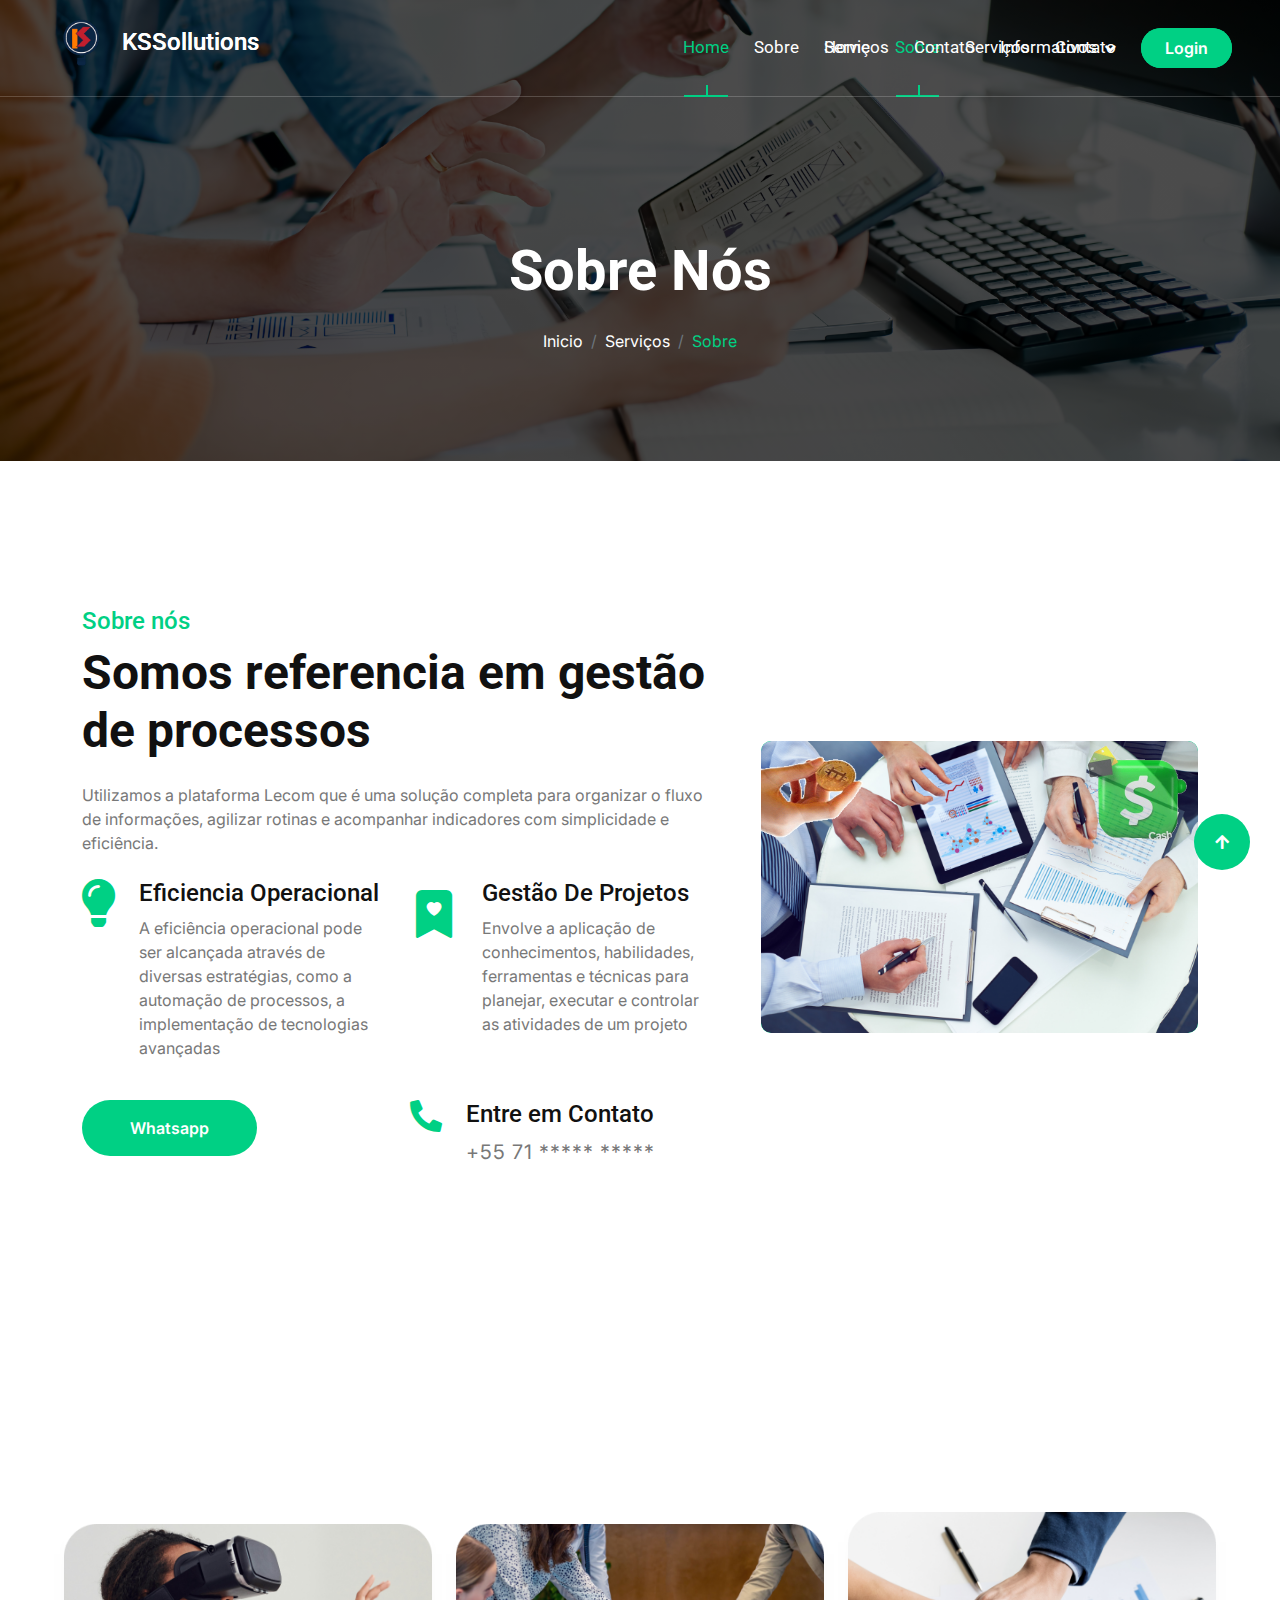
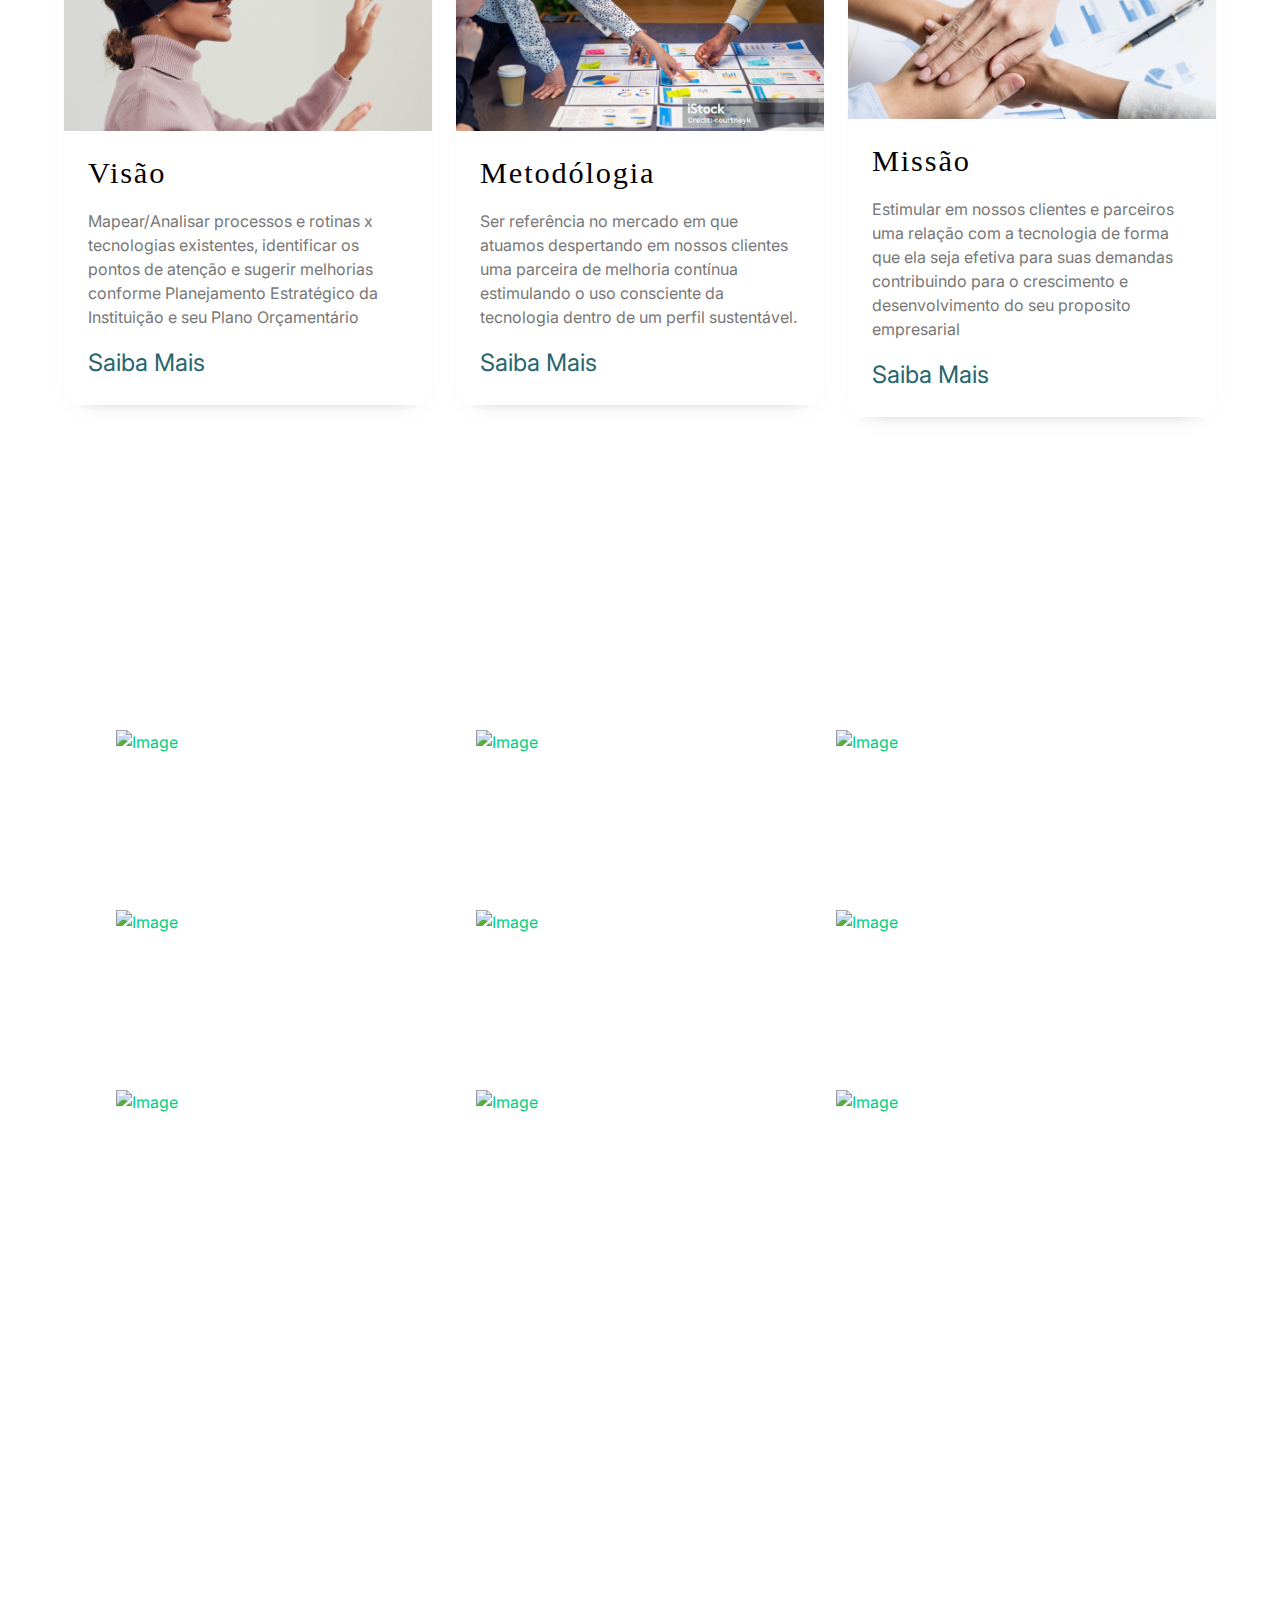
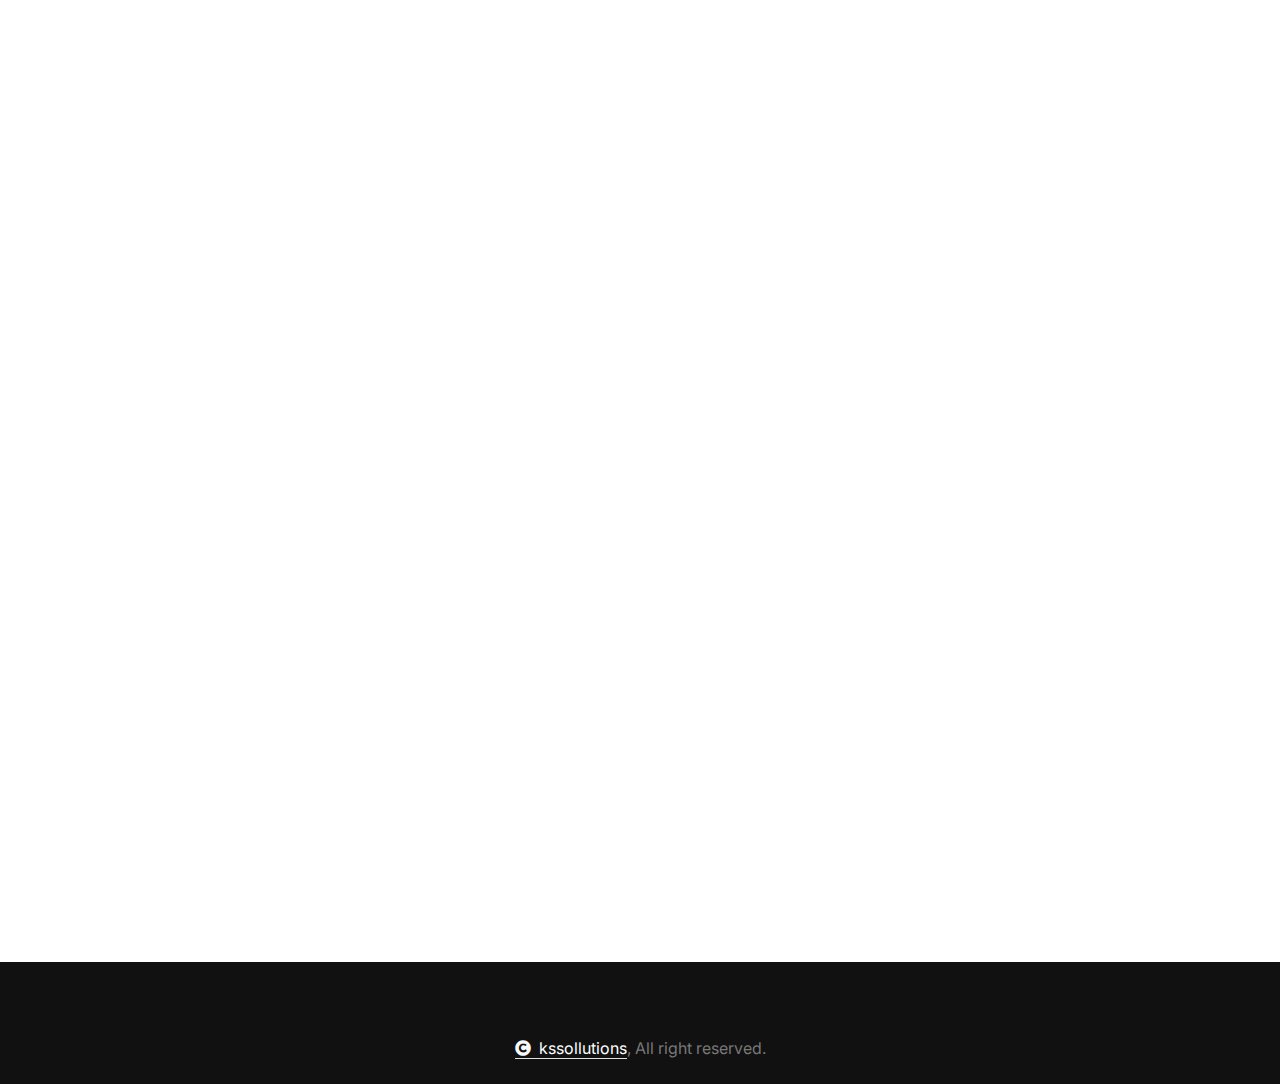
==== about.html @ 617bf5c6 "Update about.html" ====
<!DOCTYPE html>
<html lang="en">

    <head>
        <meta charset="utf-8">
        <title>Stocker - Stock Market Website Template</title>
        <meta content="width=device-width, initial-scale=1.0" name="viewport">
        <meta content="" name="keywords">
        <meta content="" name="description">

        <!-- Google Web Fonts -->
        <link rel="preconnect" href="https://fonts.googleapis.com">
        <link rel="preconnect" href="https://fonts.gstatic.com" crossorigin>
        <link href="https://fonts.googleapis.com/css2?family=Inter:wght@100..900&family=Roboto:wght@400;500;700;900&display=swap" rel="stylesheet"> 

        <!-- Icon Font Stylesheet -->
        <link rel="stylesheet" href="https://use.fontawesome.com/releases/v5.15.4/css/all.css"/>
        <link href="https://cdn.jsdelivr.net/npm/bootstrap-icons@1.4.1/font/bootstrap-icons.css" rel="stylesheet">

        <!-- Libraries Stylesheet -->
        <link href="lib/animate/animate.min.css" rel="stylesheet">
        <link href="lib/lightbox/css/lightbox.min.css" rel="stylesheet">
        <link href="lib/owlcarousel/assets/owl.carousel.min.css" rel="stylesheet">


        <!-- Customized Bootstrap Stylesheet -->
        <link href="css/bootstrap.min.css" rel="stylesheet">

        <!-- Template Stylesheet -->
        <link href="css/style.css" rel="stylesheet">
        
    </head>

    <body>

        <!-- Spinner Start -->
        <div id="spinner" class="show bg-white position-fixed translate-middle w-100 vh-100 top-50 start-50 d-flex align-items-center justify-content-center">
            <div class="spinner-border text-primary" style="width: 3rem; height: 3rem;" role="status">
                <span class="sr-only">Loading...</span>
            </div>
        </div>
        <!-- Spinner End -->

        <!-- Topbar Start -->
        <div class="container-fluid topbar bg-light px-5 d-none d-lg-block">
            
        </div>
        <!-- Topbar End -->

        <!-- Navbar & Hero Start -->
        <div class="container-fluid position-relative p-0">
            <nav class="navbar navbar-expand-lg navbar-light px-4 px-lg-5 py-3 py-lg-0">
                <a href="" class="navbar-brand p-0">
                    <h1 class="custom-logo"><img src="img/logoColorida.png" alt="Logo"> KSSollutions</h1>
                </a>
                
                <button class="navbar-toggler" type="button" data-bs-toggle="collapse" data-bs-target="#navbarCollapse">
                    <span class="fa fa-bars"></span>
                </button>
                <div class="collapse navbar-collapse" id="navbarCollapse">
                  <div class="navbar-nav ms-auto py-0">
                      <a href="index.html" class="nav-item nav-link">Home</a>
                      <a href="about.html" class="nav-item nav-link active" >Sobre</a>
                      <a href="service.html" class="nav-item nav-link">Serviços</a>
                      <a href="contact.html" class="nav-item nav-link">Contato</a>                                      
                  </div>  
                  <a href="#" class="btn btn-primary rounded-pill py-2 px-4 my-3 my-lg-0 flex-shrink-0">Login</a>
              </div>
            </nav>    
        <!-- Navbar & Hero Start -->
        <div class="container-fluid position-relative p-0">
            <nav class="navbar navbar-expand-lg navbar-light px-4 px-lg-5 py-3 py-lg-0">
                <a href="" class="navbar-brand p-0">
                    <h1 class="custom-logo"><img src="img/logoColorida.png" alt="Logo"> KSSollutions</h1>
                </a>
                
                <button class="navbar-toggler" type="button" data-bs-toggle="collapse" data-bs-target="#navbarCollapse">
                    <span class="fa fa-bars"></span>
                </button>
                <div class="collapse navbar-collapse" id="navbarCollapse">
                    <div class="navbar-nav ms-auto py-0">
                        <a href="index.html" class="nav-item nav-link active">Home</a>
                        <a href="about.html" class="nav-item nav-link">Sobre</a>
                        <a href="service.html" class="nav-item nav-link">Serviços</a>
                        <a href="blog.html" class="nav-item nav-link">Contato</a>
                        <div class="nav-item dropdown">
                            <a href="#" class="nav-link" data-bs-toggle="dropdown">
                                <span class="dropdown-toggle">Informativos</span>
                            </a>
                            <div class="dropdown-menu m-0">
                                <a href="feature.html" class="dropdown-item">Our Features</a>
                                <a href="team.html" class="dropdown-item">Our team</a>
                                <a href="testimonial.html" class="dropdown-item">Testimonial</a>
                                <a href="offer.html" class="dropdown-item">Our offer</a>
                                <a href="FAQ.html" class="dropdown-item">FAQs</a>
                                <a href="404.html" class="dropdown-item">404 Page</a>
                            </div>
                        </div>                       
                    </div>  
                    <a href="#" class="btn btn-primary rounded-pill py-2 px-4 my-3 my-lg-0 flex-shrink-0">Login</a>
                </div>
            </nav>

            <!-- Header Start -->
            <div class="container-fluid bg-breadcrumb">
                <div class="container text-center py-5" style="max-width: 900px;">
                    <h4 class="text-white display-4 mb-4 wow fadeInDown" data-wow-delay="0.1s">Sobre Nós</h4>
                    <ol class="breadcrumb d-flex justify-content-center mb-0 wow fadeInDown" data-wow-delay="0.3s">
                        <li class="breadcrumb-item"><a href="index.html">Inicio</a></li>
                        <li class="breadcrumb-item"><a href="#">Serviços</a></li>
                        <li class="breadcrumb-item active text-primary">Sobre</li>
                    </ol>    
                </div>
            </div>
            <!-- Header End -->
        </div>
        <!-- Navbar & Hero End -->


       

        <!-- Abvout Start -->
        <div class="container-fluid about py-5">
            <div class="container py-5">
                <div class="row g-5 align-items-center">
                    <div class="col-xl-7 wow fadeInLeft" data-wow-delay="0.2s">
                        <div>
                            <h4 class="text-primary">Sobre nós</h4>
                            <h1 class="display-5 mb-4">Somos referencia em gestão de processos </h1>
                            <p class="mb-4">Utilizamos a plataforma Lecom que é uma solução completa para organizar o fluxo de informações, agilizar rotinas e acompanhar indicadores com simplicidade e eficiência.
                            </p>
                            <div class="row g-4">
                                <div class="col-md-6 col-lg-6 col-xl-6">
                                    <div class="d-flex">
                                        <div><i class="fas fa-lightbulb fa-3x text-primary"></i></div>
                                        <div class="ms-4">
                                            <h4>Eficiencia Operacional</h4>
                                            <p>A eficiência operacional pode ser alcançada através de diversas estratégias, como a automação de processos, a implementação de tecnologias avançadas</p>
                                        </div>
                                    </div>
                                </div>
                                <div class="col-md-6 col-lg-6 col-xl-6">
                                    <div class="d-flex">
                                        <div><i class="bi bi-bookmark-heart-fill fa-3x text-primary"></i></div>
                                        <div class="ms-4">
                                            <h4>Gestão De Projetos</h4>
                                            <p>Envolve a aplicação de conhecimentos, habilidades, ferramentas e técnicas para planejar, executar e controlar as atividades de um projeto</p>
                                        </div>
                                    </div>
                                </div>
                                <div class="col-sm-6">
                                    <a href="#" class="btn btn-primary rounded-pill py-3 px-5 flex-shrink-0">Whatsapp</a>
                                </div>
                                <div class="col-sm-6">
                                    <div class="d-flex">
                                        <i class="fas fa-phone-alt fa-2x text-primary me-4"></i>
                                        <div>
                                            <h4>Entre em Contato</h4>
                                            <p class="mb-0 fs-5" style="letter-spacing: 1px;">+55 71 ***** *****</p>
                                        </div>
                                    </div>
                                </div>
                            </div>
                        </div>
                    </div>
                    <div class="col-xl-5 wow fadeInRight" data-wow-delay="0.2s">
                        <div class="bg-primary rounded position-relative overflow-hidden">
                           <!-- <div class="rounded-bottom">
                                <img src="img/empresarios.png" class="img-fluid rounded-bottom w-100" alt="">
                            </div> -->
                            <img src="img/gestao.png" class="img-fluid rounded w-100" alt="">
                            
                            <div class="" style="position: absolute; top: -15px; right: -15px;">
                                <img src="img/about-3.png" class="img-fluid" style="width: 150px; height: 150px; opacity: 0.7;" alt="">
                            </div>
                            <div class="" style="position: absolute; top: -20px; left: 10px; transform: rotate(90deg);">
                                <img src="img/about-4.png" class="img-fluid" style="width: 100px; height: 150px; opacity: 0.9;" alt="">
                            </div>
                       
                        </div>
                    </div>
                </div>
            </div>
        </div>
        <!-- About End -->


    <!--Sobre -->

     <!--Para Mobile O que Fazemos-->

     <p class="title-WhatWeDo">O que fazemos?</p>
     <div class="card-WhatWeDo">     
     <img src="img/oQueFazemos.png" alt="">
     <p>Mapear/Analisar processos e rotinas x tecnologias existentes, identificar os pontos de atenção e sugerir melhorias conforme Planejamento Estratégico da Instituição e seu Plano Orçamentário
       </p>
       <button class="btn-WhatWeDo"><a href="#" class="myButton">Sobre mim</a></button>
       <button class="btn-WhatWeDo" ><a href="#" class="myButton">Sobre mim</a></button>
     </div>
       <!--Para Mobile O que Fazemos-->

       <div class="container-fluid feature pb-5">
            <div class="container">
                <div class="text-center mx-auto pb-5 wow fadeInUp" data-wow-delay="0.2s" style="max-width: 800px;">
                    <h1 class="display-5 mb-4">Nossos Ideais</h1>
                </div>
            </div>
       </div>      
     
       <div class="Heading-ideiaMobile">
         <img src="img/mobileMulherOculosVR.png" alt="">
       <h2>Visão</h2>
       <p>
         Mapear/Analisar processos e rotinas x tecnologias existentes, identificar os pontos de atenção e sugerir melhorias conforme Planejamento Estratégico da Instituição e seu Plano Orçamentário
       </p>
       <a href="#" class="read-more">
         Saiba Mais <span class="sr-only">about this is some title</span>         
       </a>
      
   
 

   <img src="img/mobile-oQueFazemos.png" alt="">
 <h2>Metodólogia</h2>
 <p>
   Ser referência no mercado em que atuamos despertando em nossos clientes uma parceira de melhoria contínua estimulando o uso consciente da tecnologia dentro de um perfil sustentável.
 </p>
 <a href="#" class="read-more">
   Saiba Mais <span class="sr-only">about this is some title</span>         
 </a>
</div>
<div class="Heading-ideiaMobile">
 <img src="img/mobile-maosEquipe.png" alt="">
<h2>Missão</h2>
<p>
 Estimular em nossos clientes e parceiros uma relação com a tecnologia de forma que ela seja efetiva para suas demandas contribuindo para o crescimento e desenvolvimento do seu proposito empresarial
</p>
<a href="#" class="read-more">
 Saiba Mais <span class="sr-only">about this is some title</span>         
</a>
</div> 



     <!--Para Mobile O que Fazemos-->
       <!--VMM 01-->
     

       <section class="articles">
           <article>
             <div class="article-wrapper">
               <figure>
                 <img src="img/mulherOculosVR.png" alt="" />
               </figure>
               <div class="article-body">
                 <h2>Visão</h2>
                 <p>
                   Mapear/Analisar processos e rotinas x tecnologias existentes, identificar os pontos de atenção e sugerir melhorias conforme Planejamento Estratégico da Instituição e seu Plano Orçamentário
                 </p>
                 <a href="#" class="read-more">
                   Saiba Mais <span class="sr-only">about this is some title</span>
                   <svg xmlns="http://www.w3.org/2000/svg" class="icon" viewBox="0 0 20 20" fill="currentColor">
                     <path fill-rule="evenodd" d="M12.293 5.293a1 1 0 011.414 0l4 4a1 1 0 010 1.414l-4 4a1 1 0 01-1.414-1.414L14.586 11H3a1 1 0 110-2h11.586l-2.293-2.293a1 1 0 010-1.414z" clip-rule="evenodd" />
                   </svg>
                 </a>
               </div>
             </div>
           </article>
           <article>
         
             <div class="article-wrapper">
               <figure>
                 <img src="img/metodologia.png" alt="" />
               </figure>
               <div class="article-body">
                 <h2>Metodólogia</h2>
                 <p>
                   Ser referência no mercado em que atuamos despertando em nossos clientes uma parceira de melhoria contínua estimulando o uso consciente da tecnologia dentro de um perfil sustentável.
                 </p>
                 <a href="#" class="read-more">
                   Saiba Mais <span class="sr-only">about this is some title</span>
                   <svg xmlns="http://www.w3.org/2000/svg" class="icon" viewBox="0 0 20 20" fill="currentColor">
                     <path fill-rule="evenodd" d="M12.293 5.293a1 1 0 011.414 0l4 4a1 1 0 010 1.414l-4 4a1 1 0 01-1.414-1.414L14.586 11H3a1 1 0 110-2h11.586l-2.293-2.293a1 1 0 010-1.414z" clip-rule="evenodd" />
                   </svg>
                 </a>
               </div>
             </div>
           </article>
           <article>
         
             <div class="article-wrapper">
               <figure>
                 <img src="img/maosEquipe.png" alt="" />
               </figure>
               <div class="article-body">
                 <h2>Missão</h2>
                 <p>
                   Estimular em nossos clientes e parceiros uma relação com a tecnologia de forma que ela seja efetiva para suas demandas contribuindo para o crescimento e desenvolvimento do seu proposito empresarial
                 </p>
                 <a href="#" class="read-more">
                   Saiba Mais <span class="sr-only">about this is some title</span>
                   <svg xmlns="http://www.w3.org/2000/svg" class="icon" viewBox="0 0 20 20" fill="currentColor">
                     <path fill-rule="evenodd" d="M12.293 5.293a1 1 0 011.414 0l4 4a1 1 0 010 1.414l-4 4a1 1 0 01-1.414-1.414L14.586 11H3a1 1 0 110-2h11.586l-2.293-2.293a1 1 0 010-1.414z" clip-rule="evenodd" />
                   </svg>
                 </a>
               </div>
             </div>
           </article>
         </section>
        <!--Sobre -->





        <!--Galeria -->
        <div class="container-fluid about py-5">
            <div class="container py-5">
                <div class="row g-5 align-items-center">
                    <div class="col-xl-7 wow fadeInLeft" data-wow-delay="0.2s">
                        <div>
                            <h1 class="display-5 mb-4">Galeria</h1>
                        </div>
                    </div>
                </div>
            </div>
        </div>
  

        <div class="grid image-grid">

            <div class="grid-block">
              <div class="tile">
                <a class="tile-link" href="#">
                  <img class="tile-img tile-img1" src="https://lh3.googleusercontent.com/pw/ACtC-3eqDpYXSzQK9Gr8Dm6pRBTXg65teqvPUlndvrG31BEmbHGYSiGja4ZhpI86_b5pYG_nWHZvi0-a2svpmvqtfGHSqLAypliNdl9vI-xGKT0XixvVSzroZ0e7HXFeyVoNyU5XMuMoEzf5f6VgQbmIO2yr=w1384-h791-no" alt="Image">
                </a>
              </div>
            </div>
          
            <div class="grid-block">
              <div class="tile">
                <a class="tile-link" href="#">
                  <img class="tile-img tile-img2" src="https://lh3.googleusercontent.com/pw/ACtC-3eO9L51TGiTghLao-VLNhO_C0egdgv7NfamlpdYbMAKCfXNlkk7WPPcxMJTaU9hO-HNnTqUivtavZ-6iK9mzoq0Qf3kJ5MAcnCoDUqbzd8VzpFKhu3mqDYZBG0KNGVxNHSEUwUiTxCUEFf_yFnNNLL0=w1384-h791-no" alt="Image">
                </a>
              </div>
            </div>
          
            <div class="grid-block">
              <div class="tile">
                <a class="tile-link" href="#">
                  <img class="tile-img tile-img3" src="https://lh3.googleusercontent.com/pw/ACtC-3dhqk2CMZiOyFNPfjfffFIRIp1r9XjSNhfWHXk3gHDNf0hGwwWtXlQbtTf7DBp9t_KnCVull_WGpXNDVRtLkslw1qskUAjbSMEilFituKSeJVKqzVbsTFOeLfvd92nowevb7EGG3Pno37_WfsShZnYP=w1384-h791-no" alt="Image">
                </a>
              </div>
            </div>
          
            <div class="grid-block">
              <div class="tile">
                <a class="tile-link" href="#">
                  <img class="tile-img tile-img4" src="https://lh3.googleusercontent.com/pw/ACtC-3eYKEnL-pUFhF9aCKHKKRNrWEyJJ-7SCD8-EJLpBkVKp6jIHEKvBGiOL0hPW5f6UAcyoxaR06XRDUayk0NaQMxpSWCjnNyqdypHsIzrPfSwQZmOBR4-i3VCc0Ywg9CUmFYv2vs-rbmEmio2-4ZUuokZ=w1384-h791-no" alt="Image">
                </a>
              </div>
            </div>
          
            <div class="grid-block">
              <div class="tile">
                <a class="tile-link" href="#">
                  <img class="tile-img tile-img5" src="https://lh3.googleusercontent.com/pw/ACtC-3ckl0QrFbuW3W6VJ88rW0TeCZYumT9H7ZzN1dW6nrxOcf6mxEYT79iai43_T8i9AbiViFkpJBqVtS6d7loh-IgUwviFhdnkg1U-BNgeBPvstSBHCqWokHbx3EIHTkZFh3QkaTykBxZH7BqYvni2ukTL=w1384-h791-no" alt="Image">
                </a>
              </div>
            </div>
          
            <div class="grid-block">
              <div class="tile">
                <a class="tile-link" href="#">
                  <img class="tile-img tile-img6" src="https://lh3.googleusercontent.com/pw/ACtC-3csXE_23DqssKWd76nUGNa5re7em4ySmZEif2L_jxJBpIV0pV3qHYXQope682nX2Qs04nhMHVZlNNwbUGzz6CWjaywX5VaH5TX2Wrh0iocAk5aRrN2ud7H55mGYdR-z-QEyK5ckiZ4BGZLiSpXe-TmD=w1384-h791-no" alt="Image">
                </a>
              </div>
            </div>
          
            <div class="grid-block">
              <div class="tile">
                <a class="tile-link" href="#">
                  <img class="tile-img tile-img7" src="https://lh3.googleusercontent.com/pw/ACtC-3fbpkwsUjaB8Cv6JFW_Z5E_7WjTwR3hEfafXoDmSsxBN_I_TKHLw3ngMCcOhYVv0KrzdJpjBfRzmTPVUikRZpyy53lb10ENbvWxrP-Hf83Y1KXc2RG0zLXoXqQjaT7NP9bBKEY7iv2I8sRIUJxCU9ql=w1703-h973-no" alt="Image">
                </a>
              </div>
            </div>
          
            <div class="grid-block">
              <div class="tile">
                <a class="tile-link" href="#">
                  <img class="tile-img tile-img8" src="https://lh3.googleusercontent.com/pw/ACtC-3cCwp7dKtvwMA8uf_Y3OTxZz-CiYRpay0fSZhfqYXCeDWBBfQERYnB7DzDCbsyyzdzoOU7_9BbW3WR5VaY9YPD3syn3VgZDxj6-2qTOwDw_HDlnLd92LlvCZIEr8oDKVt4AU7q-oJNHE6O9sRhGAVMi=w1384-h791-no" alt="Image">
                </a>
              </div>
            </div>
          
            <div class="grid-block">
              <div class="tile">
                <a class="tile-link" href="#">
                  <img class="tile-img tile-img9" src="https://lh3.googleusercontent.com/pw/ACtC-3ffctj4lOMbhO6QA2a-9o24LTDFytAw4WAnxkpZr3fCDQHPyXTXeXqaI7KrD2ktnpXyfzGKvsax_oekoUGojWEGc9Ghte4ycSxgx6ZydR3LsnJlXO5zKwpoZYIBCIlYxxpq2PNcc9irUdA7P68_rdSY=w1384-h791-no" alt="Image">
                </a>
              </div>
            </div>          
          
          </div>

        <!--Galeria -->














        <!-- Features Start 
        <div class="container-fluid feature pb-5">
            <div class="container pb-5">
                <div class="text-center mx-auto pb-5 wow fadeInUp" data-wow-delay="0.2s" style="max-width: 800px;">
                    <h4 class="text-primary pt-8">Nossas características</h4>
                            <h1 class="display-5 mb-4">Automatizando negócios, ideias e pessoas</h1>
                    <p class="mb-0">Lorem ipsum dolor, sit amet consectetur adipisicing elit. Tenetur adipisci facilis cupiditate recusandae aperiam temporibus corporis itaque quis facere, numquam, ad culpa deserunt sint dolorem autem obcaecati, ipsam mollitia hic.
                    </p>
                </div>
                <div class="row g-4">
                    <div class="col-md-6 col-lg-6 col-xl-3 wow fadeInUp" data-wow-delay="0.2s">
                        <div class="feature-item p-4">
                            <div class="feature-icon p-4 mb-4">
                                <i class="fas fa-chart-line fa-4x text-primary"></i>
                            </div>
                            <h4>Global Management</h4>
                            <p class="mb-4">Gestão global de processos para otimizar operações e aumentar a eficiência em todas as áreas da empresa.
                            </p>
                            <a class="btn btn-primary rounded-pill py-2 px-4" href="#">Learn More</a>
                        </div>
                    </div>
                    <div class="col-md-6 col-lg-6 col-xl-3 wow fadeInUp" data-wow-delay="0.4s">
                        <div class="feature-item p-4">
                            <div class="feature-icon p-4 mb-4">
                                <i class="fas fa-university fa-4x text-primary"></i>
                            </div>
                            <h4>Corporate Banking</h4>
                            <p class="mb-4">Lorem ipsum dolor sit amet consectetur adipisicing elit. Ea hic laborum odit pariatur...
                            </p>
                            <a class="btn btn-primary rounded-pill py-2 px-4" href="#">Learn More</a>
                        </div>
                    </div>
                    <div class="col-md-6 col-lg-6 col-xl-3 wow fadeInUp" data-wow-delay="0.6s">
                        <div class="feature-item p-4">
                            <div class="feature-icon p-4 mb-4">
                                <i class="fas fa-file-alt fa-4x text-primary"></i>
                            </div>
                            <h4>Asset Management</h4>
                            <p class="mb-4">Lorem ipsum dolor sit amet consectetur adipisicing elit. Ea hic laborum odit pariatur...
                            </p>
                            <a class="btn btn-primary rounded-pill py-2 px-4" href="#">Learn More</a>
                        </div>
                    </div>
                    <div class="col-md-6 col-lg-6 col-xl-3 wow fadeInUp" data-wow-delay="0.8s">
                        <div class="feature-item p-4">
                            <div class="feature-icon p-4 mb-4">
                                <i class="fas fa-hand-holding-usd fa-4x text-primary"></i>
                            </div>
                            <h4>Investment Bank</h4>
                            <p class="mb-4">Lorem ipsum dolor sit amet consectetur adipisicing elit. Ea hic laborum odit pariatur...
                            </p>
                            <a class="btn btn-primary rounded-pill py-2 px-4" href="#">Learn More</a>
                        </div>
                    </div>
                </div>
            </div>
        </div>
      Features End -->

         <!-- Team Start -->
         <div class="container-fluid team pb-5">
            <div class="container pb-5"> <div class="text-center mx-auto pb-5 wow fadeInUp" data-wow-delay="0.2s" style="max-width: 800px;">
                 <h4 class="text-primary"></h4>
                    <h1 class="display-5 mb-4">Nossa Equipe</h1>
                    <p class="mb-0">Nossa equipe é composta por profissionais dedicados e apaixonados por inovação e eficiência. Trabalhamos juntos para oferecer as melhores soluções em gestão de processos e automação, sempre focados em atender às necessidades dos nossos clientes e parceiros.
                    </p>
                </div>
                <div class="row g-4">
                    <div class="col-md-6 col-lg-6 col-xl-3 wow fadeInUp" data-wow-delay="0.2s">
                        <div class="team-item">
                            <div class="team-img">
                                <img src="img/img2.jpg" class="img-fluid" alt="">
                            </div>
                            <div class="team-title">
                                <h4 class="mb-0">Sheila Tirony</h4>
                                <p class="mb-0">Gerente de projeto</p>
                            </div>
                            <div class="team-icon">
                                <a class="btn btn-primary btn-sm-square rounded-circle me-3" href=""><i class="fab fa-facebook-f"></i></a>
                                <a class="btn btn-primary btn-sm-square rounded-circle me-3" href=""><i class="fab fa-twitter"></i></a>
                                <a class="btn btn-primary btn-sm-square rounded-circle me-3" href=""><i class="fab fa-linkedin-in"></i></a>
                                <a class="btn btn-primary btn-sm-square rounded-circle me-0" href=""><i class="fab fa-instagram"></i></a>
                            </div>
                        </div>
                    </div>
                    <div class="col-md-6 col-lg-6 col-xl-3 wow fadeInUp" data-wow-delay="0.4s">
                        <div class="team-item">
                            <div class="team-img">
                                <img src="img/img01.jpg" class="img-fluid" alt="">
                            </div>
                            <div class="team-title">
                                <h4 class="mb-0">Yuri Cardoso</h4>
                                <p class="mb-0">Web Developer</p>
                            </div>
                            <div class="team-icon">
                                <a class="btn btn-primary btn-sm-square rounded-circle me-3" href=""><i class="fab fa-facebook-f"></i></a>
                                <a class="btn btn-primary btn-sm-square rounded-circle me-3" href=""><i class="fab fa-twitter"></i></a>
                                <a class="btn btn-primary btn-sm-square rounded-circle me-3" href=""><i class="fab fa-linkedin-in"></i></a>
                                <a class="btn btn-primary btn-sm-square rounded-circle me-0" href=""><i class="fab fa-instagram"></i></a>
                            </div>
                        </div>
                    </div>
                    <div class="col-md-6 col-lg-6 col-xl-3 wow fadeInUp" data-wow-delay="0.6s">
                        <div class="team-item">
                            <div class="team-img">
                                <img src="img/img2.jpg" class="img-fluid" alt="">
                            </div>
                            <div class="team-title">
                                <h4 class="mb-0">Sheila Tirony</h4>
                                <p class="mb-0">Gerente de projeto</p>
                            </div>
                            <div class="team-icon">
                                <a class="btn btn-primary btn-sm-square rounded-circle me-3" href=""><i class="fab fa-facebook-f"></i></a>
                                <a class="btn btn-primary btn-sm-square rounded-circle me-3" href=""><i class="fab fa-twitter"></i></a>
                                <a class="btn btn-primary btn-sm-square rounded-circle me-3" href=""><i class="fab fa-linkedin-in"></i></a>
                                <a class="btn btn-primary btn-sm-square rounded-circle me-0" href=""><i class="fab fa-instagram"></i></a>
                            </div>
                        </div>
                    </div>
                    <div class="col-md-6 col-lg-6 col-xl-3 wow fadeInUp" data-wow-delay="0.8s">
                        <div class="team-item">
                            <div class="team-img">
                                <img src="img/img01.jpg" class="img-fluid" alt="">
                            </div>
                            <div class="team-title">
                                <h4 class="mb-0">Yuri Cardoso</h4>
                                <p class="mb-0">Web Developer</p>
                            </div>
                            <div class="team-icon">
                                <a class="btn btn-primary btn-sm-square rounded-circle me-3" href=""><i class="fab fa-facebook-f"></i></a>
                                <a class="btn btn-primary btn-sm-square rounded-circle me-3" href=""><i class="fab fa-twitter"></i></a>
                                <a class="btn btn-primary btn-sm-square rounded-circle me-3" href=""><i class="fab fa-linkedin-in"></i></a>
                                <a class="btn btn-primary btn-sm-square rounded-circle me-0" href=""><i class="fab fa-instagram"></i></a>
                            </div>
                        </div>
                    </div>
                </div>
            </div>
        </div>
        <!-- Team End -->

        <!-- Footer Start -->
        <div class="container-fluid footer py-5 wow fadeIn" data-wow-delay="0.2s">
            <div class="container py-5 border-start-0 border-end-0" style="border: 1px solid; border-color: rgba(12, 12, 12, 0.08);">
                <div class="row g-5">
                    <div class="col-md-6 col-lg-6 col-xl-4">
                        <div class="footer-item">
                            <a href="index.html" class="p-0">                                                              
                                    <h1 class="custom-logo"><img src="img/logoColorida.png" alt="Logo"> KSSollutions</h1>                                
                            </a>
                            <p class="mb-4">Na KS Solutions, somos especialistas em automação e consultoria, oferecendo soluções inovadoras para otimizar processos e impulsionar o crescimento do seu negócio.</p>
                            <div class="d-flex">                                
                                <a href="#" class="bg-dark d-flex rounded align-items-center py-2 px-3 ms-2">
                                    <i class="fas fa-play text-primary"></i>
                                    <div class="ms-3">
                                        <small class="text-white">Obtenha no</small>
                                        <h6 class="text-white">Google Play</h6>
                                    </div>
                                </a>
                            </div>
                            </div>
                            </div>
                            <div class="col-md-6 col-lg-6 col-xl-2">
                                <div class="footer-item">
                                    <h4 class="text-white mb-4">Links Rápidos</h4>
                                    <a href="#"><i class="fas fa-angle-right me-2"></i> Sobre Nós</a>
                                    <a href="#"><i class="fas fa-angle-right me-2"></i> Consultoria</a>
                                    <a href="service.html"><i class="fas fa-angle-right me-2"></i> Serviços</a>
                                    <a href="contact.html"><i class="fas fa-angle-right me-2"></i> Contato</a>                                  
                                </div>
                            </div>
                            <div class="col-md-6 col-lg-6 col-xl-3">
                                <div class="footer-item">
                                    <h4 class="text-white mb-4">Suporte</h4>
                                    <a href="#"><i class="fas fa-angle-right me-2"></i> Política de Privacidade</a>
                                    <a href="#"><i class="fas fa-angle-right me-2"></i> Termos e Condições</a>
                                    <a href="#"><i class="fas fa-angle-right me-2"></i> Aviso Legal</a>
                                    <a href="#"><i class="fas fa-angle-right me-2"></i> Suporte</a>
                                    <a href="#frequentes"><i class="fas fa-angle-right me-2"></i> Perguntas Frequentes</a>                                  
                                </div>
                            
                    </div>
                    <div class="col-md-6 col-lg-6 col-xl-3">
                        <div class="footer-item ">
                            <h4 class="text-white mb-4">Entre em contato</h4>                            
                            <div class="d-flex align-items-center">
                                <i class="fas fa-envelope text-primary me-3"></i>
                                <p class="text-white mb-0">sheilatirony@kssolutions.tech</p>
                            </div>
                            <div class="d-flex align-items-center">
                                <i class="fa fa-phone-alt text-primary me-3"></i>
                                <p class="text-white mb-0">(+55) 71 99125-5018</p>
                            </div>
                            <div class="d-flex align-items-center mb-4">
                                <i class="fab fa-firefox-browser text-primary me-3"></i>
                                <p class="text-white mb-0">kssollutions.com.br</p>
                            </div>
                            <div class="d-flex">
                                <a class="btn btn-primary btn-sm-square rounded-circle me-3" href="#"><i class="fab fa-facebook-f text-white"></i></a>
                                <a class="btn btn-primary btn-sm-square rounded-circle me-3" href="#"><i class="fab fa-twitter text-white"></i></a>
                                <a class="btn btn-primary btn-sm-square rounded-circle me-3" href="#"><i class="fab fa-instagram text-white"></i></a>
                                <a class="btn btn-primary btn-sm-square rounded-circle me-0" href="#"><i class="fab fa-linkedin-in text-white"></i></a>
                            </div>
                        </div>
                    </div>
                </div>
            </div>
        </div>
        <!-- Footer End -->
        
        <!-- Copyright Start -->
        <div class="container-fluid copyright py-4">
            <div class="container">
                <div class="row g-4 align-items-center">
                    <div class="col-md-12 text-center text-md-start mb-md-0">
                        <span class="text-body"><a href="#" class="border-bottom text-white"><i class="fas fa-copyright text-light me-2"></i>kssollutions</a>, All right reserved.</span>
                    </div>
                    
                </div>
            </div>
        </div>
        <!-- Copyright End -->


        <!-- Back to Top -->
        <a href="#" class="btn btn-primary btn-lg-square rounded-circle back-to-top"><i class="fa fa-arrow-up"></i></a>   

        
        <!-- JavaScript Libraries -->
        <script src="https://ajax.googleapis.com/ajax/libs/jquery/3.6.4/jquery.min.js"></script>
        <script src="https://cdn.jsdelivr.net/npm/bootstrap@5.0.0/dist/js/bootstrap.bundle.min.js"></script>
        <script src="lib/wow/wow.min.js"></script>
        <script src="lib/easing/easing.min.js"></script>
        <script src="lib/waypoints/waypoints.min.js"></script>
        <script src="lib/counterup/counterup.min.js"></script>
        <script src="lib/lightbox/js/lightbox.min.js"></script>
        <script src="lib/owlcarousel/owl.carousel.min.js"></script>
        

        <!-- Template Javascript -->
        <script src="js/main.js"></script>
    </body>

</html>
---- css/style.css ----
/*** Spinner Start ***/
/*** Spinner ***/
#spinner {
    opacity: 0;
    visibility: hidden;
    transition: opacity .5s ease-out, visibility 0s linear .5s;
    z-index: 99999;
}

#spinner.show {
    transition: opacity .5s ease-out, visibility 0s linear 0s;
    visibility: visible;
    opacity: 1;
}
/*** Spinner End ***/

.back-to-top {
    position: fixed;
    right: 30px;
    bottom: 30px;
    transition: 0.5s;
    z-index: 99;
}

/*** Button Start ***/
.btn {
    font-weight: 600;
    transition: .5s;
}

.btn-square {
    width: 32px;
    height: 32px;
}

.btn-sm-square {
    width: 34px;
    height: 34px;
}

.btn-md-square {
    width: 44px;
    height: 44px;
}

.btn-lg-square {
    width: 56px;
    height: 56px;
}

.btn-xl-square {
    width: 66px;
    height: 66px;
}

.btn-square,
.btn-sm-square,
.btn-md-square,
.btn-lg-square,
.btn-xl-square {
    padding: 0;
    display: flex;
    align-items: center;
    justify-content: center;
    font-weight: normal;
}

.btn.btn-primary {
    color: var(--bs-white);
    border: none;
}

.btn.btn-primary:hover {
    background: var(--bs-dark);
    color: var(--bs-primary);
}

.btn.btn-light {
    color: var(--bs-primary);
    border: none;
}

.btn.btn-light:hover {
    color: var(--bs-white);
    background: var(--bs-primary);
}


/*** Topbar Start ***/
.topbar .dropdown-toggle::after {
    border: none;
    content: "\f107";
    font-family: "Font Awesome 5 Free";
    font-weight: 600;
    vertical-align: middle;
    margin-left: 8px;
    color: var(--bs-primary);
}

.topbar .dropdown .dropdown-menu a:hover {
    background: var(--bs-primary);
    color: var(--bs-white);
}

.topbar .dropdown .dropdown-menu {
    transform: rotateX(0deg);
    visibility: visible;
    background: var(--bs-light);
    padding-top: 11px;
    border: 0;
    transition: .5s;
    opacity: 1;
}

/*** Topbar End ***/



/*** Navbar ***/
.navbar-light .navbar-nav .nav-link {
    font-family: 'Roboto', sans-serif;
    position: relative;
    margin-right: 25px;
    padding: 35px 0;
    color: var(--bs-white);
    font-size: 17px;
    font-weight: 400;
    outline: none;
    transition: .5s;
}


.custom-logo {
    font-size: 24px; /* Ajuste o tamanho da fonte conforme necessário */
    color: white; /* Define a cor da fonte como branca */
}


.sticky-top.navbar-light .navbar-nav .nav-link,
.sticky-top.navbar-light .navbar-nav .nav-item .nav-link {
    padding: 20px 0;
    color: var(--bs-dark);
}

.navbar-light .navbar-nav .nav-item .nav-link {
    color: var(--bs-white);
}

.navbar-light .navbar-nav .nav-link:hover,
.navbar-light .navbar-nav .nav-link.active,
.navbar-light .navbar-nav .nav-item .nav-link:hover,
.navbar-light .navbar-nav .nav-item .nav-link.active  {
    color: var(--bs-primary);
}

.navbar-light .navbar-brand img {
    max-height: 60px;
    transition: .5s;
}

.sticky-top.navbar-light .navbar-brand img {
    max-height: 45px;
}

.navbar .dropdown-toggle::after {
    border: none;
    content: "\f107";
    font-family: "Font Awesome 5 Free";
    font-weight: 600;
    vertical-align: middle;
    margin-left: 8px;
}

.dropdown .dropdown-menu a:hover {
    background: var(--bs-primary);
    color: var(--bs-white);
}

.navbar .nav-item:hover .dropdown-menu {
    transform: rotateX(0deg);
    visibility: visible;
    background: var(--bs-light);
    transition: .5s;
    opacity: 1;
}

@media (max-width: 991.98px) {
    .sticky-top.navbar-light {
        position: relative;
        background: var(--bs-white);
    }

    .navbar.navbar-expand-lg .navbar-toggler {
        padding: 10px 20px;
        border: 1px solid var(--bs-primary);
        color: var(--bs-primary);
    }

    .navbar-light .navbar-collapse {
        margin-top: 15px;
        border-top: 1px solid #DDDDDD;
    }

    .navbar-light .navbar-nav .nav-link,
    .sticky-top.navbar-light .navbar-nav .nav-link {
        padding: 10px 0;
        margin-left: 0;
        color: var(--bs-dark);
    }

    .navbar-light .navbar-nav .nav-item .nav-link {
        color: var(--bs-dark);
    }

    .navbar-light .navbar-brand img {
        max-height: 45px;
    }
}

@media (max-width: 768px) {
  .container-slide--info, 
    .tabcontent,.consultoria,.topo-do-site {
      display: none !important; /* Força o ocultamento */
  }
  .container.py-5 {
    padding-top: 0.5rem !important; 
    padding-bottom: 0.5rem !important;
}
}

@media (min-width: 992px) {
    .navbar .nav-item .dropdown-menu {
        display: block;
        visibility: hidden;
        top: 100%;
        transform: rotateX(-75deg);
        transform-origin: 0% 0%;
        border: 0;
        border-radius: 10px;
        transition: .5s;
        opacity: 0;
    }

    .navbar-light {
        position: absolute;
        width: 100%;
        top: 0;
        left: 0;
        border-bottom: 1px solid rgba(255, 255, 255, .1);
        z-index: 999;
    }
    
    .sticky-top.navbar-light {
        position: fixed;
        background: var(--bs-light);
    }

    .navbar-light .navbar-nav .nav-link::before {
        position: absolute;
        content: "";
        width: 0;
        height: 2px;
        bottom: -1px;
        left: 50%;
        background: var(--bs-primary);
        transition: .5s;
    }

    .navbar-light .navbar-nav .nav-link:hover::before,
    .navbar-light .navbar-nav .nav-link.active::before {
        width: calc(100% - 2px);
        left: 1px;
    }

    .navbar-light .navbar-nav .nav-link::after {
        position: absolute;
        content: "";
        width: 0;
        height: 0;
        bottom: -1px;
        left: 50%;
        background: var(--bs-primary);
        transition: .5s;
    }

    .navbar-light .navbar-nav .nav-link:hover::after,
    .navbar-light .navbar-nav .nav-link.active::after {
        width: 2px;
        height: 12px;
    }
}
/*** Navbar End ***/

/*** Carousel Hero Header Start ***/
.header-carousel .header-carousel-item img {
    object-fit: cover;
}

.header-carousel .header-carousel-item,
.header-carousel .header-carousel-item img {
        height: 700px;
}


.header-carousel .owl-nav .owl-prev,
.header-carousel .owl-nav .owl-next {
    position: absolute;
    width: 60px;
    height: 60px;
    border-radius: 60px;
    /*background: var();*/
    color: var(--bs-white);
    font-size: 26px;
    display: flex;
    align-items: center;
    justify-content: center;
    transition: 0.5s;
}

.header-carousel .owl-nav .owl-prev {
    bottom: 30px;
    left: 30px;
    margin-left: 90px;
}
.header-carousel .owl-nav .owl-next {
    bottom: 30px;
    left: 30px;
}

.header-carousel .owl-nav .owl-prev:hover,
.header-carousel .owl-nav .owl-next:hover {
    box-shadow: inset 0 0 100px 0 var(--bs-light);
    color: var(--bs-primary);
}


.header-carousel .header-carousel-item .carousel-caption {
    position: absolute;
    width: 100%;
    height: 100%;
    left: 0;
    bottom: 0;
    padding-top: 120px;
    background: rgba(0, 0, 0, .85);
    display: flex;
    align-items: center;
}

@media (max-width: 991px) {
    .header-carousel .header-carousel-item .carousel-caption {
        padding-top: 45px;
    }
}

@media (max-width: 767px) {
    .header-carousel .owl-nav .owl-prev {
        left: 50%;
        transform: translateX(-50%);
        margin-left: -45px;
    }


    .header-carousel .owl-nav .owl-next {
        left: 50%;
        transform: translateX(-50%);
        margin-left: 45px;
    }
}


.header-carousel .header-carousel-item img {
    animation-name: image-zoom;
    animation-duration: 10s;
    animation-delay: 1s;
    animation-iteration-count: infinite;
    animation-direction: alternate;
    transition: 1s;
}

@keyframes image-zoom {
    0%  {height: 100%; opacity: 0.9;}

    25% {height: 110%; opacity: 0.50;}

    50% {height: 115%; opacity: 1;}

    75% {height: 110%; opacity: 0.50;}

    100% {height: 100%; opacity: 0.9;}
}
/*** Carousel Hero Header End ***/


/*** Single Page Hero Header Start ***/
.bg-breadcrumb {
    position: relative;
    overflow: hidden;
    background: linear-gradient(rgba(0, 0, 0, 0.7), rgba(0, 0, 0, 0.7)), url(../img/notebook7.png);
    background-position: center center;
    background-repeat: no-repeat;
    background-size: cover;
    padding: 140px 0 60px 0;
    transition: 0.5s;
}

@media (min-width: 992px) {
    .bg-breadcrumb {
        padding: 140px 0 60px 0;
    }
}

@media (max-width: 991px) {
    .bg-breadcrumb {
        padding: 60px 0 60px 0;
    }
}

.bg-breadcrumb .breadcrumb {
    position: relative;
}

.bg-breadcrumb .breadcrumb .breadcrumb-item a {
    color: var(--bs-white);
}
/*** Single Page Hero Header End ***/


/*** Service Start ***/
.service .service-item {
    background: var(--bs-light);
    border-radius: 10px;
    transition: 0.5s;
}

.service .service-item:hover {
    box-shadow: 0 0 45px rgba(0, 0, 0, .2);
}

.service .service-item .service-img {
    position: relative;
    overflow: hidden;
    border-top-left-radius: 10px;
    border-top-right-radius: 10px;
    transition: 0.5s;
}

.service .service-item .service-img img {
    transition: 0.5s;
}

.service .service-item:hover .service-img img {
    transform: scale(1.2);
}
/*** Service End ***/


/*** Features Start ***/
.feature .feature-item {
    text-align: center;
    border-radius: 10px;
    background: var(--bs-light);
    border: 1px solid transparent;
    transition: 0.5s;
}

.feature .feature-item:hover {
    border: 1px solid var(--bs-primary);
}

.feature .feature-item .feature-icon {
    background: var(--bs-white);
    border-radius: 10px;
    display: inline-block;
}
/*** Features End ***/

/*** Offer Start ***/
.offer-section .nav a.accordion-link {
    width: 100%;
    border-radius: 10px;
    display: flex;
    background: var(--bs-white);
    transition: 0.5s;
}

.offer-section .nav a.accordion-link.active {
    color: var(--bs-white);
    background: var(--bs-primary);
}

.offer-section .nav a.accordion-link h5 {
    transition: 0.5s;
}

.offer-section .nav a.accordion-link.active h5 {
    color: var(--bs-white);
}
/*** Offer End ***/

/*** Blog Start ***/
.blog .blog-item {
    border-radius: 10px;
    background: var(--bs-white);
    box-shadow: inset 0 0 45px rgba(0, 0, 0, .1);
    transition: 0.5s;
}

.blog .blog-item a {
    transition: 0.5s;
}

.blog .blog-item:hover a:hover {
    color: var(--bs-primary);
}

.blog .blog-item .blog-img {
    border-radius: 10px;
    position: relative;
    overflow: hidden;
}

.blog .blog-item .blog-img img {
    transition: 0.5s;
}

.blog .blog-item:hover .blog-img img {
    transform: scale(1.2);
}

.blog .blog-item .blog-img::after {
    content: "";
    position: absolute;
    width: 100%;
    height: 100%;
    top: 0;
    left: 0;
    border-radius: 10px;
    background: rgba(0, 208, 132, 0.1);
    opacity: 0;
    transition: 0.5s;
    z-index: 1;
}

.blog .blog-item:hover .blog-img::after {
    opacity: 1;
}

.blog .blog-item .blog-img .blog-title {
    position: absolute;
    bottom: 25px;
    left: 25px;
    z-index: 5;
}

.blog .blog-item .blog-img .blog-title a {
    color: var(--bs-white);
    background: var(--bs-primary);
    transition: 0.5s;
}

.blog .blog-item:hover .blog-img .blog-title a:hover {
    color: var(--bs-dark);
}

.blog-carousel .owl-stage-outer {
    margin-top: 58px;
}

.blog .owl-nav .owl-prev {
    position: absolute;
    top: -58px;
    left: 0;
    background: var(--bs-primary);
    color: var(--bs-white);
    padding: 6px 35px;
    border-radius: 30px;
    transition: 0.5s;
}

.blog .owl-nav .owl-prev:hover {
    background: var(--bs-dark);
    color: var(--bs-primary);
}

.blog .owl-nav .owl-next {
    position: absolute;
    top: -58px;
    right: 0;
    background: var(--bs-primary);
    color: var(--bs-white);
    padding: 6px 35px;
    border-radius: 30px;
    transition: 0.5s;
}

.blog .owl-nav .owl-next:hover {
    background: var(--bs-dark);
    color: var(--bs-primary);
}
/*** Blog End ***/


/*** FAQs Start ***/
.faq-section .accordion .accordion-item .accordion-header .accordion-button {
    color: var(--bs-secondary);
}

.faq-section .accordion .accordion-item .accordion-header .accordion-button.collapsed {
    color: var(--bs-dark);
}
/*** FAQs End ***/

/*** Team Start ***/
.team .team-item {
    position: relative;
    padding: 0 25px 25px 25px;
    border-radius: 10px;
    transition: 0.5s;
}

.team .team-item::before {
    content: "";
    position: absolute;
    width: 100%;
    height: 100%;
    bottom: 0;
    left: 0;
    background: var(--bs-light);
    border-radius: 10px;
    transition: 0.5s;
    z-index: -1;
}

.team .team-item:hover::before {
    height: 0;
}

.team .team-item::after {
    content: "";
    position: absolute;
    width: 100%;
    height: 0;
    bottom: 0;
    left: 0;
    border-radius: 10px;
    transition: 0.5s;
    z-index: -1;
}

.team .team-item:hover::after {
    height: 100%;
    background: var(--bs-primary);
}

.team .team-item .team-img {
    width: 100%; 
    height: 100%;
    border-radius: 100%;
    position: relative;
    margin-top: 50%;
    transform: translateY(-50%);
    margin-bottom: -50%;
    display: flex;
    justify-content: center;
    border: 4px solid var(--bs-primary);
    border-style: dotted;
    padding: 4px;
    background: var(--bs-white);
    transition: 0.5s;
}

.team .team-item:hover .team-img {
    border: 4px solid var(--bs-white);
    border-style: dotted;
    background: 0;
}

.team .team-item .team-img img {
    width: 100%;
    height: 100%;
    border-radius: 100%;
    transition: 0.5s;
}

.team .team-item .team-title {
    padding: 25px 0 25px 0;
    text-align: center;
}

.team .team-item .team-title h4,
.team .team-item .team-title p {
    transition: 0.5s;
}

.team .team-item:hover .team-title h4,
.team .team-item:hover .team-title p {
    color: var(--bs-white);
}

.team .team-item .team-icon {
    display: flex;
    justify-content: center;
}

.team .team-item .team-icon a {
    transition: 0.5s;
}

.team .team-item:hover .team-icon a {
    color: var(--bs-dark);
    background: var(--bs-white);
}

.team .team-item:hover .team-icon a:hover {
    color: var(--bs-primary);
    background: var(--bs-dark);
}
/*** Team End ***/

/*** Testimonial Start ***/
.testimonial .testimonial-item {
    position: relative;
    margin-bottom: 30px;
    padding: 0 25px 25px 25px;
}

.testimonial .testimonial-item::before {
    content: "";
    position: absolute;
    width: 100%;
    height: calc(100% - 50px);
    bottom: 0;
    left: 0;
    border-radius: 10px;
    background: var(--bs-light);
    z-index: -1;
}

.testimonial .testimonial-item .testimonial-img {
    display: flex;
    justify-content: center;
}

.testimonial .testimonial-item .testimonial-img img {
    width: 100px; 
    height: 100px;
    border-radius: 100px;
    border: 5px solid var(--bs-light);
    border-style: double;
    background: var(--bs-white);
}

.testimonial .testimonial-item .testimonial-text {
    padding: 25px 0;
    text-align: center;
}

.testimonial .testimonial-item .testimonial-title {
    display: flex;
    justify-content: space-between;
}

.testimonial .testimonial-item  .testimonial-quote-left {
    position: absolute;
    width: 60px; 
    height: 60px;
    top: 20px;
    left: 25px;
    border-radius: 60px;
    color: var(--bs-primary);
    background: var(--bs-white);
    display: flex;
    align-items: center;
    justify-content: center;
}

.testimonial .testimonial-item  .testimonial-quote-right {
    position: absolute;
    width: 60px; 
    height: 60px;
    bottom: -30px;
    right: 25px;
    margin-top: -5px;
    border-radius: 60px;
    color: var(--bs-primary);
    background: var(--bs-white);
    display: flex;
    align-items: center;
    justify-content: center;
}

.testimonial-carousel .owl-stage-outer {
    margin-top: 58px;
    margin-right: -1px;
}

.testimonial .owl-nav .owl-prev {
    position: absolute;
    top: -58px;
    left: 0;
    background: var(--bs-primary);
    color: var(--bs-white);
    padding: 5px 30px;
    border-radius: 30px;
    transition: 0.5s;
}

.testimonial .owl-nav .owl-prev:hover {
    background: var(--bs-secondary);
    color: var(--bs-white);
}

.testimonial .owl-nav .owl-next {
    position: absolute;
    top: -58px;
    right: 0;
    background: var(--bs-primary);
    color: var(--bs-white);
    padding: 5px 30px;
    border-radius: 30px;
    transition: 0.5s;
}

.testimonial .owl-nav .owl-next:hover {
    background: var(--bs-secondary);
    color: var(--bs-white);
}

.testimonial-carousel .owl-dots {
    display: flex;
    justify-content: center;
}

.testimonial-carousel .owl-dots .owl-dot {
    width: 30px;
    height: 30px;
    border-radius: 30px;
    margin: 20px 10px 0 10px;
    background: var(--bs-primary);
    transition: 0.5s;
}

.testimonial-carousel .owl-dots .owl-dot.active {
    width: 30px;
    height: 30px;
    border-radius: 30px;
    background: var(--bs-secondary);
    transition: 0.5s;
}

.testimonial-carousel .owl-dots .owl-dot span {
    position: relative;
    margin-top: 50%;
    margin-left: 50%;
    transform: translate(-50%, -50%);
    display: flex;
    align-items: center;
    justify-content: center;
    text-align: center;
}

.testimonial-carousel .owl-dots .owl-dot.active span::after {
    background: var(--bs-primary);
}

.testimonial-carousel .owl-dots .owl-dot span::after {
    content: "";
    width: 15px;
    height: 15px;
    border-radius: 15px;
    position: absolute;
    top: 50%;
    left: 0;
    transform: translateY(-50%);
    display: flex;
    align-items: center;
    justify-content: center;
    text-align: center;
    background: var(--bs-white);
    transition: 0.5s;
}

/*** Testimonial End ***/

/*** Footer Start ***/
.footer {
    background-color: #020508ea;
}

.footer .footer-item {
    display: flex;
    flex-direction: column;
}

.footer .footer-item a {
    line-height: 35px;
    color: var(--bs-body);
    transition: 0.5s;
}

.footer .footer-item p {
    line-height: 35px;
}

.footer .footer-item a:hover {
    color: var(--bs-primary);
}

.footer .footer-item .footer-btn a,
.footer .footer-item .footer-btn a i {
    transition: 0.5s;
}

.footer .footer-item .footer-btn a:hover {
    background: var(--bs-white);
}

.footer .footer-item .footer-btn a:hover i {
    color: var(--bs-primary);
}
/*** Footer End ***/

/*** copyright Start ***/
.copyright {
    background: var(--bs-dark);
}
/*** copyright end ***/



/*** Modificações DO Antigo Projeto***/




  
/*Topo Site*/

section.topo-do-site .flex {
    gap: 10px;
    align-items: center;    
    /*margin-top: 10rem;*/
    margin-left: 15rem;
}

section.topo-do-site {
    padding: 0px 145px 5%;
}
.topo-do-site h1 {
    font-size: 2.5rem;
    font-family: monospace, sans-serif;
    color: var(--transformacao); 
    margin: 0;
}

.topo-do-site .descrubra-transformacao{
    text-align: center;
}


.paragrafo-padrao{
    font-size: 1.5rem;
    line-height: 1.0;
    color: #0B2644;
    text-align: center;
}
/*
.topo-do-site p {
 
}
*/

.topo-do-site .img-topo-site img {
    width: 100%;
}


.txt-topo-site{
    
}

.carousel{
   
}

.btn_Slider{
display: flex;

}

.btn_Slider button{

    background-color: #3742FA;
    font-size: 1.3rem ;
    color: #ffffff;
    border-radius: 0.9rem;
    border: 0;
    padding: 1rem 2.4rem;
    margin : 6px;
    
    

}

/*Topo Site*/

.banner h1{
    font-size: 4.5rem;
    color:#FF3131;
    
}
.banner span{
    font-size: 5.5rem;
    color:#004AAD;
}
.banner p{
    color: var(--clr-cinzamenu);
    font-size: 1.8rem;
}

.banner{  
    /*background: url(../img/Slide/bannerteste2.png) no-repeat;*/
   /* border: 6px solid #000;*/
    background-size: cover;
    background-position: center;     
    text-align: left;
    padding-bottom: 100px;
    padding-top: 30px   ;
}

.banner button{
  border-radius: .25rem;
  text-transform: uppercase;
  font-style: normal;
  font-weight: 400;
  padding-left: 32px;
  padding-right: 32px;
  color: #000000;
  -webkit-clip-path: polygon(0 0,0 0,100% 0,100% 0,100% calc(100% - 15px),calc(100% - 15px) 100%,15px 100%,0 100%);
  clip-path: polygon(0 0,0 0,100% 0,100% 0,100% calc(100% - 15px),calc(100% - 15px) 100%,15px 100%,0 100%);
  height: 6rem;
  font-size: 0.7rem;
  line-height: 10px;
  letter-spacing: 1.2px;
  transition: .2s .1s;
  border: 1px solid #333;
  background-color: transparent;
  /*background-image: linear-gradient(90deg,#130036,#5C2889);
  border: 0 solid;*/
  overflow: hidden;
  font-size: 1.6rem
}


button:hover {
    cursor: pointer;
    transition: all .3s ease-in;
    padding-right: 30px;
    padding-left: 30px;
    box-shadow: none;
    text-shadow: none;
  }

.carousel-container {
    display: flex;
    width: 10%;
    max-width: 1200px;
    border: 1px solid #ddd;
    border-radius: 10px;
    overflow: hidden;
    background-color: #ffffff;
}

.buttons {  
    display: flex;   
    justify-content: center;
    align-items: center;
    background-color: #f0f0f0;
    padding: 10px;
}

.carousel-btn {
    display: flex;
    margin: 5px;
    padding: 16px;
    cursor: pointer;
    border: none;
    background-color: #007BFF;
    color: rgb(255, 255, 255);
    border-radius: 5px;
    transition: background-color 0.3s;
    font-family: "Montserrat", Sans-serif;
}

.carousel-btn:hover {
    color: white;
    background-color: #c2236d;
}

.carousel {
    flex: 3;
    display: flex;
    overflow: hidden;
    position: relative;
}

.carousel-item {
  
    transition: transform 0.5s ease-in-out;
    display: none;
    align-items: center;

   
}

.carousel-item img {
    width: 60%;
    height: auto;
    display: block;
}

.carousel-item.active {
    display: flex;
    justify-content: space-around;
}



.info--slide{
    display: inline-block;
    font-size: 1.3em;
    padding: 0 2rem;
    margin: 0 15px;
    cursor: pointer;
    color: #010615;
}


/*Slide Info */


.container-slide--info {
    display: flex;
    flex-direction: column;
    align-items: center;
   /* margin-top: 130px;*/
}

.button-container-card {
    display: flex;
    justify-content: center;
    margin-bottom: 20px;
    padding-top: 1rem;
    padding-bottom: 2rem;
}


.tabcontent {
    display: flex;
    JUSTIFY-CONTENT: CENTER;   
    flex-direction: row-reverse;
}



.tabcontent img{
    padding-left: 1rem;
}


.tabcontent h2{
    color: #C26523;
    font-size: 1.5rem;
    line-height: 0;
    font-family: monospace, sans-serif;
    padding-bottom: 1rem;
}
.tabcontent h1{
    color:#225CA2;
    font-size: 1.5rem;
    font-family: monospace, sans-serif;
    padding-bottom: 1rem;

}

.tabcontent p{
    color:#000000;
    font-size: 1.5rem;
    
    text-align: left;
}

.content-image {
    width: 30rem;
    height: auto;
    /*border-top-right-radius: 30rem;*/

    border-radius: 3rem;
}


.content-text {
    max-width: 50%;
    padding-left: 9rem;
    
    flex-direction: row-reverse;
}

/*Botão */


.container {
    display: flex;
    flex-direction: column;
    align-items: center;
    margin-top: 50px;
}

.button-container {
    display: flex;
    justify-content: center;
    margin-bottom: 20px;
}


.custom-button {
    background: none;
    border: none;    
    padding: 10px 20px;
    cursor: pointer;
    font-size: 16px;
    margin: 5px;
    position: relative;
    color: #273582;
    font-family: "Montserrat", Sans-serif;
    font-size: 16px;
    font-weight: 700;
}

.custom-button:hover {
    color:var(--bar);
}

.custom-button::after {
    content: '';
    display: block;
    width: 0;
    height: 2px;
    background:#f78da7;;
    transition: width 0.3s;
    position: absolute;
    bottom: 0;
    left: 50%;
    transform: translateX(-50%);
}

.custom-button:hover::after {
    width: 100%;
}



.barra-azul{
    background-color:var(--bar);
    color: white;    
    text-align: center;
    font-size: 1.5rem;
    padding: 0.5rem;
}

.heading {
    text-align: center;
    font-size: 2.0rem;
    letter-spacing: 1px;    
    color: rgb(14, 0, 0);
    font-family: "Raleway", sans-serif;
  }

  .padding {
   padding: 5rem;
  }
  

.teste { 
padding: 100rem;
background: white;
}

  /* Sobre*/

.container_content {
    /* width: 50%;*/
      margin: 8%;
    }
    
    .container_content_inner {
     /* width: 80%;
      margin-left: 80px;*/
    }
    
    .container_outer_img {
      /*margin: 10%;    */
      padding-right:6rem ;
  
    }   
        
    .container_img {
      width: 100%;
      animation: slideIn 1.5s ease-in-out forwards;
    }
    
    .par {
      height: auto;
      overflow: hidden;
    }
    
    .containerr p{
      line-height: 28px;
      transform: translateY(300px);
      animation: slideUp .8s ease-in-out forwards .8s;
    }
    
    .btns {
      height: 100%;
      position: relative;
      width: 150px;
      overflow: hidden;
    }
    
    .btns_more {
      background: transparent;
      border: 1px solid var(--contrast-color);
      border-radius: 50px;
      padding: 8px 12px;
      color: #BF307F;
      font-size: 16px;
      text-transform: uppercase;
      position: relative;
      margin-top: 15px;
      outline: none;
      transform: translateY(50px);
      animation: slideUp .8s ease-in-out  forwards 1s;
    }
    
    .title {
      overflow: hidden;
      height: auto;
    }
    
    .containerr h1 {
        font-size: 40px;
        color: var(--contrast-color);
        margin-bottom: 20px;
        transform: translateY(100px);
        animation: slideUp .8s ease forwards .5s;
    }
    
    .containerr img {
     max-width: none;
  }
    @keyframes slideIn {
      0% {
        transform: translateX(500px) scale(.2);
      }
      100% {
        transform: translateX(0px) scale(1);
      }
    }
    
    @keyframes slideUp {
      0% {
        transform: translateY(300px);
      }
      100% {
        transform: translateY(0px);
      }
    }
    
    @keyframes expand {
      0% {
        transform: translateX(1400px);
      }
      100% {
        transform: translateX(0px);
      }
    }
  
    /*O que Fazemos: Mobile*/
    .card-WhatWeDo{    
      align-items: center;       
      justify-content: center;
      font-family: "Spline Sans", sans-serif;
      line-height: 1.5;
      /* min-height: 100vh; */
      display: none;
      flex-wrap: wrap;
      align-items: flex-start;
      flex-wrap: wrap;
      justify-content: center;   
      width: 80%;
      max-width: 1000px;
      margin: 0 5vh auto;
      text-align: justify;
    } 
   
  
    .title-WhatWeDo{
      text-align: center;
      font-size: 4.0rem;
      letter-spacing: 1px;
      padding: 0;
      color: rgb(14, 0, 0);
      font-family: "Raleway", sans-serif;
      display: none;
    }
  
    /*O que Fazemos WhatweDo: Mobile*/
  
    /*Heading-ideiaMobile*/
  
    .Heading-ideiaMobile{
    
      align-items: center;
      justify-content: center;
      font-family: "Spline Sans", sans-serif;
      line-height: 1.5;
      /* min-height: 100vh; */  
      flex-wrap: wrap;
      align-items: flex-start;
      flex-wrap: wrap;
      justify-content: center;
      width: 80%;
      max-width: 1000px;
      margin: 0 5vh auto;
      text-align: justify;
    
    }
    .heading p{
      padding: 0 !important;
    }
  
    .Heading-ideiaMobile h2{
        text-align: center;
        font-size: 2rem;
        color: var(--card-h1-destaque);
      
      }
      .Heading-ideiaMobile a{   
        font-size: 1.5rem;
       
      
      }
  
  
  
  
    /*Heading-ideiaMobile*/
    
  .myButton {
      background-color:#ffffff;
      border-radius:28px;
      border:1px solid #0b2644;
      display:inline-block;
      cursor:pointer;
      color:#290029;
      font-family:Arial;
      font-size:18px;
      padding:13px 35px;
      text-decoration:none;
      text-shadow:0px 1px 0px #2f6627;  
  }
  .btn-WhatWeDo{
    background-color: none;
    border:none;
    background-color:#ffffff;
  }
  
  .myButton:hover {
      background-color:#a6d1ff;
  }
  .myButton:active {
      position:relative;
      top:1px;
  }
  
  .Heading-ideiaMobile{
        display: none;
      }
  
  
          
  
  
    
     .principal-VMM{
      padding-top: 5rem;
      }
  
        /*VMM*/    
        .container-VMM{
          width: 1440px;
          max-width: 80%;
          margin: auto;
          padding-bottom: 2rem;
          align-items: center
        }
  
        
        .txt--VMM{
          margin: 0 2%;
          max-width: 60%;        
        }
      
        .txt--VMM h1{
          color: var(--card-h1-destaque);
          font-size: 3rem;
          line-height: 0;
  
        }
        
        .txt--VMM p{
          color: var(--bar);
          font-size: 2.3rem;
          line-height: normal;
          max-width: 78%;
        }
        .container-img--VMM{
          width: 30rem;
        }
  
  
  
       /* Card Noticia 01*/
  
  
       
       .swiper{
        width:950px ;
    } 
    
    
        
       .articles{
        padding-top: 3rem;        
       }
       article {      
        --img-scale: 1.001;
        --title-color: black;
        --link-icon-translate: -20px;
        --link-icon-opacity: 0;
        position: relative;
        border-radius: 16px;
        box-shadow: none;
        background: #fff;
        transform-origin: center;
        transition: all 0.4s ease-in-out;
        overflow: hidden;      
        box-shadow: 0 10px 20px -20px ;
        
      }
      
      article a::after {
        position: absolute;
        inset-block: 0;
        inset-inline: 0;
        cursor: pointer;
        content: "";
        font-size: 1.5;
      }
      
      /* basic article elements styling */
      article h2 {
        margin: 0 0 18px 0;
        font-family: "Bebas Neue", cursive;
        font-size: 1.9rem;
        letter-spacing: 0.06em;
        color: var(--title-color);
        transition: color 0.3s ease-out;
      }
      
      figure {
        margin: 0;
        padding: 0;
        aspect-ratio: 16 / 9;
        overflow: hidden;
      }
      
      article img {
        max-width: 100%;
        transform-origin: center;
        transform: scale(var(--img-scale));
        transition: transform 0.4s ease-in-out;
      }
      
      .article-body {
        padding: 24px;
      }
      
      article a {
        display: inline-flex;
        align-items: center;
        text-decoration: none;
        color: #28666e;
        font-size: 1.5rem;
      }
      
      article a:focus {
        outline: 1px dotted #28666e;
        font-size: 1.5;
      }
      
      article a .icon {
        min-width: 24px;
        width: 24px;
        height: 24px;
        margin-left: 5px;
        transform: translateX(var(--link-icon-translate));
        opacity: var(--link-icon-opacity);
        transition: all 0.3s;
      }
      
      /* using the has() relational pseudo selector to update our custom properties */
      article:has(:hover, :focus) {
        --img-scale: 1.1;
        --title-color: #28666e;
        --link-icon-translate: 0;
        --link-icon-opacity: 1;
        box-shadow: rgba(0, 0, 0, 0.16) 0px 10px 36px 0px, rgba(0, 0, 0, 0.06) 0px 0px 0px 1px;
      }
      
      
      /************************ 
      Generic layout (demo looks)
      **************************/
      
     
      .articles {
        display: grid;
        max-width: 1200px;
        margin-inline: auto;
        padding-inline: 24px;
        grid-template-columns: repeat(auto-fill, minmax(320px, 1fr));
        gap: 24px;
      }
      
      @media screen and (max-width: 960px) {
        article {
          container: card/inline-size;
        }
        .article-body p {
          display: none;
        }
  
        .articles  {
          display: none;
        }
        .card-Equipe{
          display: block;
        }
  
       .card-Equipe{
        display: none !important;
      }
        
      .card-WhatWeDo{    
        display: flex;
      }
      .title-WhatWeDo{
        display: block;
      }
      .Heading-ideiaMobile{
        display: block;
      }
  
      
  
      }
          
  
      
      @container card (min-width: 380px) {
        .article-wrapper {
          display: grid;
          grid-template-columns: 100px 1fr;
          gap: 16px;
        }
        .article-body {
          padding-left: 0;
        }
        figure {
          width: 100%;
          height: 100%;
          overflow: hidden;
        }
        figure img {
          height: 100%;
          aspect-ratio: 1;
          object-fit: cover;
        }
        
     
      }
      
      .sr-only:not(:focus):not(:active) {
        clip: rect(0 0 0 0); 
        clip-path: inset(50%);
        height: 1px;
        overflow: hidden;
        position: absolute;
        white-space: nowrap; 
        width: 1px;
      }
  
    /*Gallery*/
    
  .heading {
    text-align: center;
    font-size: 4.0rem;
    letter-spacing: 1px;
    padding: 40px;
    color: rgb(14, 0, 0);
    font-family: "Raleway", sans-serif;
  }
  
  .gallery-image {
  padding: 20px;
  display: flex;
  flex-wrap: wrap;
  justify-content: center;
  }
  
  .gallery-image img {
  height: 250px;
  width: 350px;
  transform: scale(1.0);
  transition: transform 0.4s ease;
  }
  
  .img-box {
  box-sizing: content-box;
  margin: 10px;
  height: 250px;
  width: 350px;
  overflow: hidden;
  display: inline-block;
  color: white;
  position: relative;
  background-color: white;
  }
  
  .caption {
  position: absolute;
  bottom: 5px;
  left: 20px;
  opacity: 0.0;
  transition: transform 0.3s ease, opacity 0.3s ease;
  }
  
  .transparent-box {
  height: 250px;
  width: 350px;
  background-color:rgba(0, 0, 0, 0);
  position: absolute;
  top: 0;
  left: 0;
  transition: background-color 0.3s ease;
  }
  
  .img-box:hover img { 
  transform: scale(1.1);
  }
  
  .img-box:hover .transparent-box {
  background-color:rgba(0, 0, 0, 0.5);
  }
  
  .img-box:hover .caption {
  transform: translateY(-20px);
  opacity: 1.0;
  }
  
  .img-box:hover {
  cursor: pointer;
  }
  
  .caption > p:nth-child(2) {
  font-size: 0.8em;
  }
  
  .opacity-low {
  opacity: 0.5;
  }
  
  
  /*Slide - Equipe*/
  
  .swiper{
    width:950px ;
  } 
  
  .card-Equipe{
    display: flex;
      justify-content: center;   
      align-items: center;
      padding: 60remm;
  }
  section{
    
    position: relative;
    height: 500px;
    display: flex;
    align-items: center;
    justify-content: center;
  }
  
  
  
  .card .image {
    width: 140px;
    height: 140px;
    border-radius: 50%;
  }
  
  .card .image img {
    width: 100%;
    height: 100%;
    object-fit: cover;
    border-radius: 50%;
    border: 3px solid #000;
  }
  
  .card {
  position: relative;
  border: 3px solid var(--bar);
  /*=background: #000;*/
  border-radius: 20px ;
  }
  
  .card::before {
    content: "";
    position: absolute;
    width: 100%;
    height: 100%;
    background: var(--c-governor);
    clip-path: circle(55% at 0 0);
    border-top-left-radius:15px ;
  
  }
  
  .card .card-content{
    position: relative;
    display: flex;
    align-items: center;
    flex-direction: column;
    padding: 30px;
  }
  
  .card .social-media{
    position: absolute;
    top: 10px;
    right: 20px;
    display: flex;
    flex-direction: column;
    align-items: center;
  }
  
  .card .social-media  i{
    color: #000;
    margin-top: 10px;
    cursor: pointer;
    transition: .3;
  }
  
  .card .social-media  i:hover{
    color:var(--c-governor) ;
  }
  
  .card .name-profession {
    display: flex;
    align-items: center;
    flex-direction: column;
    margin-top: 10px;
    color: #000;
  }
  
  .name-profession .name {
    font-size: 20px;
    font-weight: 500;   
  
  }
  
  .name-profession .profession{
    font-size: 15px;
    font-weight: 500;
    margin-bottom: 10px;
  }
  
  .card .raing{
    display: flex;
    align-items: center;
    margin-top: 15px;
  }
  
  
  .card .rating i{
    font-size: 18px;
    color: var(--bar);
    margin: 0 2px;
  }
  
  .card .button {
    display: flex;
    justify-content:space-around;
    width: 115%;
    margin-top: 20px;
  
  }
  
  
  .card .button button{
    background: #bde4fa;
    border: none;
    outline: none;
    color: #000;
    font-weight: 600;
    padding: 8px 22px;    
    border-radius: 20px;
    font-size: 14px;
    cursor: pointer;
    transition: .3s;
  
  }
  
  
  
  .card .button button:hover{
  background-color: rgba(65, 0, 216, 0.267);
  }
  
  
  
  .swiper-button-prev, .swiper-rtl .swiper-button-next {
    left: 400px !important;;
    right: auto;
  }
  .swiper-button-next, .swiper-rtl .swiper-button-prev {
    right: 400px !important;
    left: auto;
  }








  /*Galeria*/

   .grid {
   justify-content: center;
    width: 120%;
    max-width: 75rem;
    margin-left: auto;
    margin-right: auto;
    display: flex
;
    -webkit-box-orient: horizontal;
    -webkit-box-direction: normal;
    flex-direction: row;
    flex-wrap: wrap;
}  
  .grid-block {
    width: 30%;
    min-height: 11.25rem;
    padding: 1rem;
  }
  
  
  
  .image-grid .tile-link:hover .tile-img {
    top: -1rem;
    left: -1rem;
  }
  
  .image-grid .tile-img {
    position: relative;
    top: 0;
    left: 0;
    -webkit-transition-property: opacity, top, left, box-shadow;
    transition-property: opacity, top, left, box-shadow;
  }
  
  .tile-link {
    display: block;
  }
  
  .tile-link:hover .tile-img {
    opacity: 1;
  }
  
  .tile-link:hover .tile-img-link {
    display: block;
  }
  
  .tile-link:hover .tile-img-link:hover .tile-img {
    opacity: 0.5;
  }
  
  .tile-img {
    display: block;
    width: 100%;
    height: auto;
    opacity: 1;
    -webkit-transition-property: opacity;
    transition-property: opacity;
    -webkit-transition-duration: 0.125s;
    transition-duration: 0.125s;
    -webkit-transition-timing-function: ease-in;
    transition-timing-function: ease-in;
  }
  .tile-link:hover .tile-img1 {
    box-shadow: 5px 5px rgba(244, 170, 200, 0.4),
      10px 10px rgba(244, 170, 200, 0.3), 15px 15px rgba(244, 170, 200, 0.2),
      20px 20px rgba(244, 170, 200, 0.1), 25px 25px rgba(244, 170, 200, 0.05);
  }
  
  .tile-link:hover .tile-img2 {
    box-shadow: 5px 5px rgba(45, 186, 233, 0.4), 10px 10px rgba(45, 186, 233, 0.3),
      15px 15px rgba(45, 186, 233, 0.2), 20px 20px rgba(45, 186, 233, 0.1),
      25px 25px rgba(45, 186, 233, 0.05);
  }
  
  .tile-link:hover .tile-img3 {
    box-shadow: 5px 5px rgba(214, 221, 244, 0.4),
      10px 10px rgba(214, 221, 244, 0.3), 15px 15px rgba(214, 221, 244, 0.2),
      20px 20px rgba(214, 221, 244, 0.1), 25px 25px rgba(214, 221, 244, 0.05);
  }
  
  .tile-link:hover .tile-img4 {
    box-shadow: 5px 5px rgba(82, 119, 192, 0.4), 10px 10px rgba(82, 119, 192, 0.3),
      15px 15px rgba(82, 119, 192, 0.2), 20px 20px rgba(82, 119, 192, 0.1),
      25px 25px rgba(82, 119, 192, 0.05);
  }
  
  .tile-link:hover .tile-img5 {
    box-shadow: 5px 5px rgba(138, 218, 245, 0.4),
      10px 10px rgba(138, 218, 245, 0.3), 15px 15px rgba(138, 218, 245, 0.2),
      20px 20px rgba(138, 218, 245, 0.1), 25px 25px rgba(138, 218, 245, 0.05);
  }
  
  .tile-link:hover .tile-img6 {
    box-shadow: 5px 5px rgba(203, 215, 193, 0.4),
      10px 10px rgba(203, 215, 193, 0.3), 15px 15px rgba(203, 215, 193, 0.2),
      20px 20px rgba(203, 215, 193, 0.1), 25px 25px rgba(203, 215, 193, 0.05);
  }
  
  .tile-link:hover .tile-img7 {
    box-shadow: 5px 5px rgba(91, 209, 250, 0.4), 10px 10px rgba(91, 209, 250, 0.3),
      15px 15px rgba(91, 209, 250, 0.2), 20px 20px rgba(91, 209, 250, 0.1),
      25px 25px rgba(91, 209, 250, 0.05);
  }
  
  .tile-link:hover .tile-img8 {
    box-shadow: 5px 5px rgba(145, 156, 196, 0.4),
      10px 10px rgba(145, 156, 196, 0.3), 15px 15px rgba(145, 156, 196, 0.2),
      20px 20px rgba(145, 156, 196, 0.1), 25px 25px rgba(145, 156, 196, 0.05);
  }
  
  .tile-link:hover .tile-img9 {
    box-shadow: 5px 5px rgba(188, 97, 129, 0.4), 10px 10px rgba(188, 97, 129, 0.3),
      15px 15px rgba(188, 97, 129, 0.2), 20px 20px rgba(188, 97, 129, 0.1),
      25px 25px rgba(188, 97, 129, 0.05);
  }
  
  .tile-link:hover .tile-img10 {
    box-shadow: 5px 5px rgba(4, 140, 231, 0.4), 10px 10px rgba(4, 140, 231, 0.3),
      15px 15px rgba(4, 140, 231, 0.2), 20px 20px rgba(4, 140, 231, 0.1),
      25px 25px rgba(4, 140, 231, 0.05);
  }
  

  /*Contact*/

.py-md-5{padding-top:27rem!important;padding-bottom:35rem!important}




.b24-widget-button-inner-container{
  top: -90px !important;
  left: 20px;
}
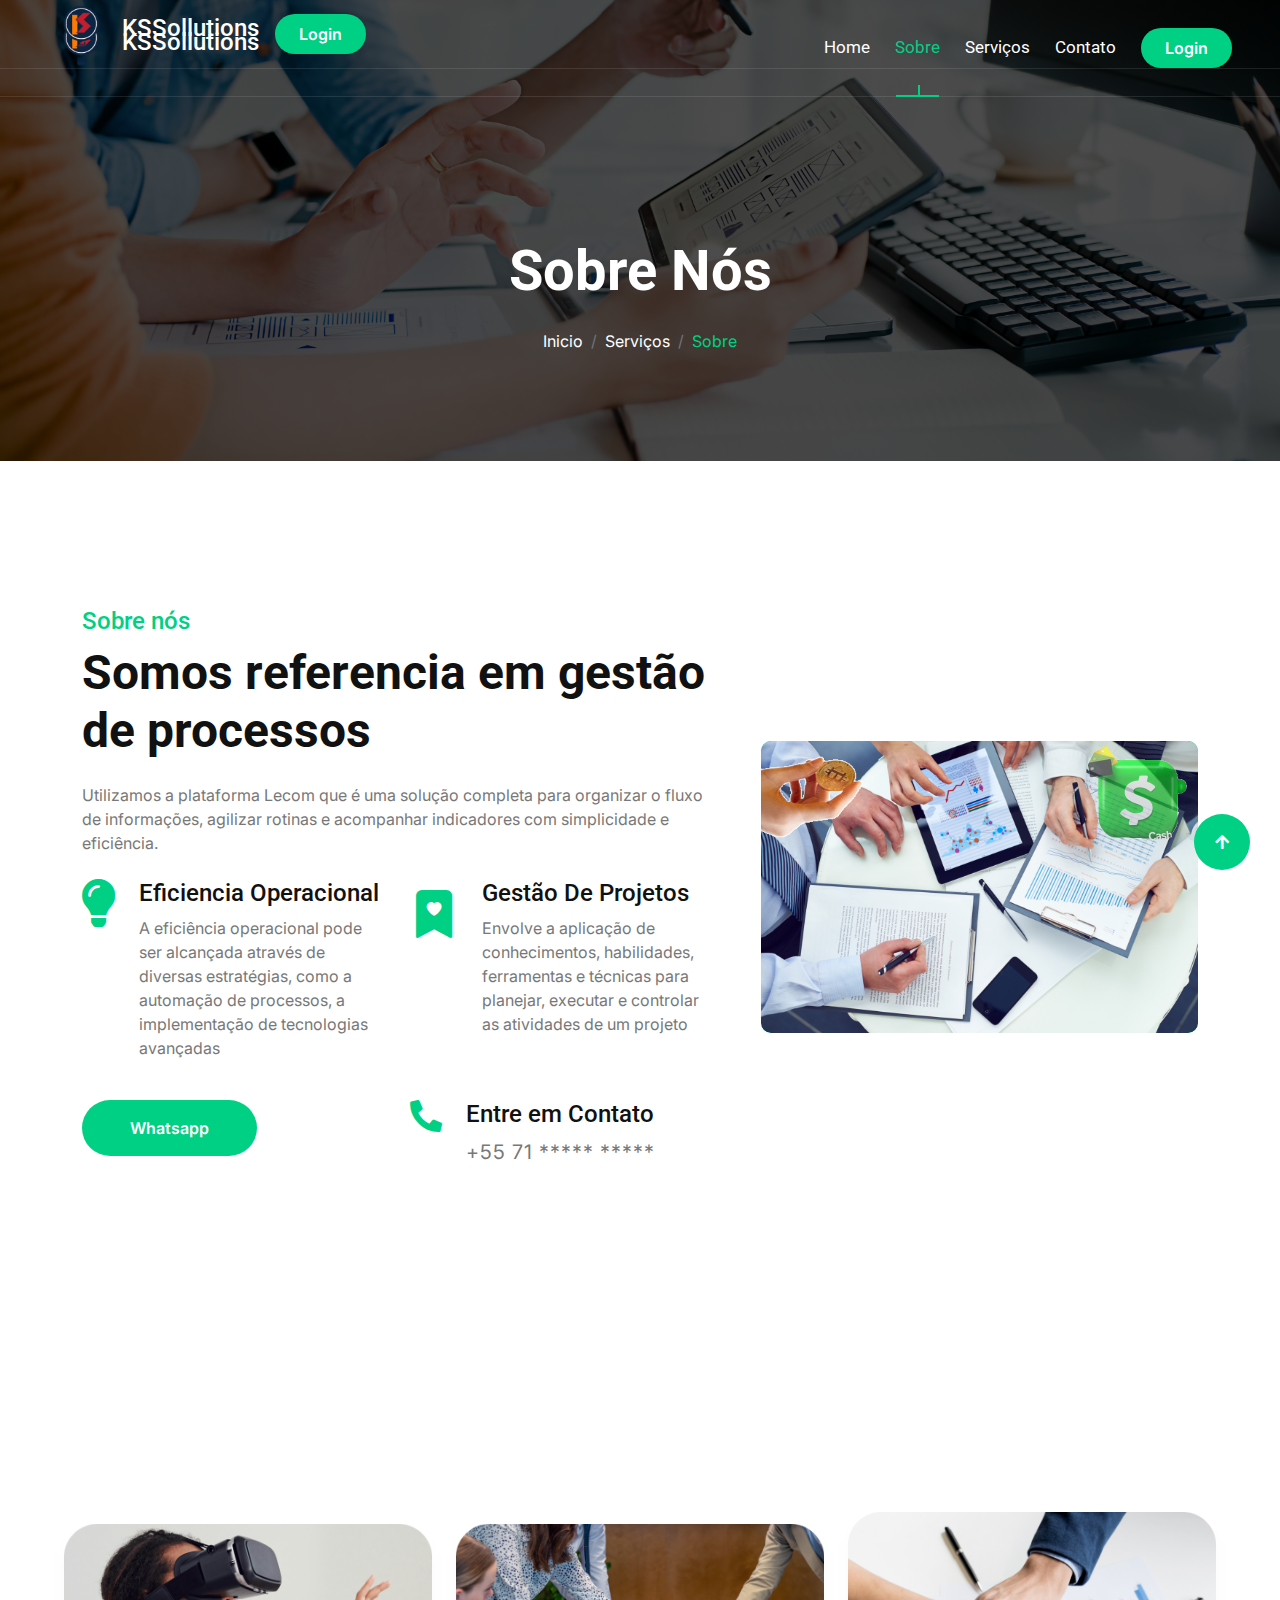
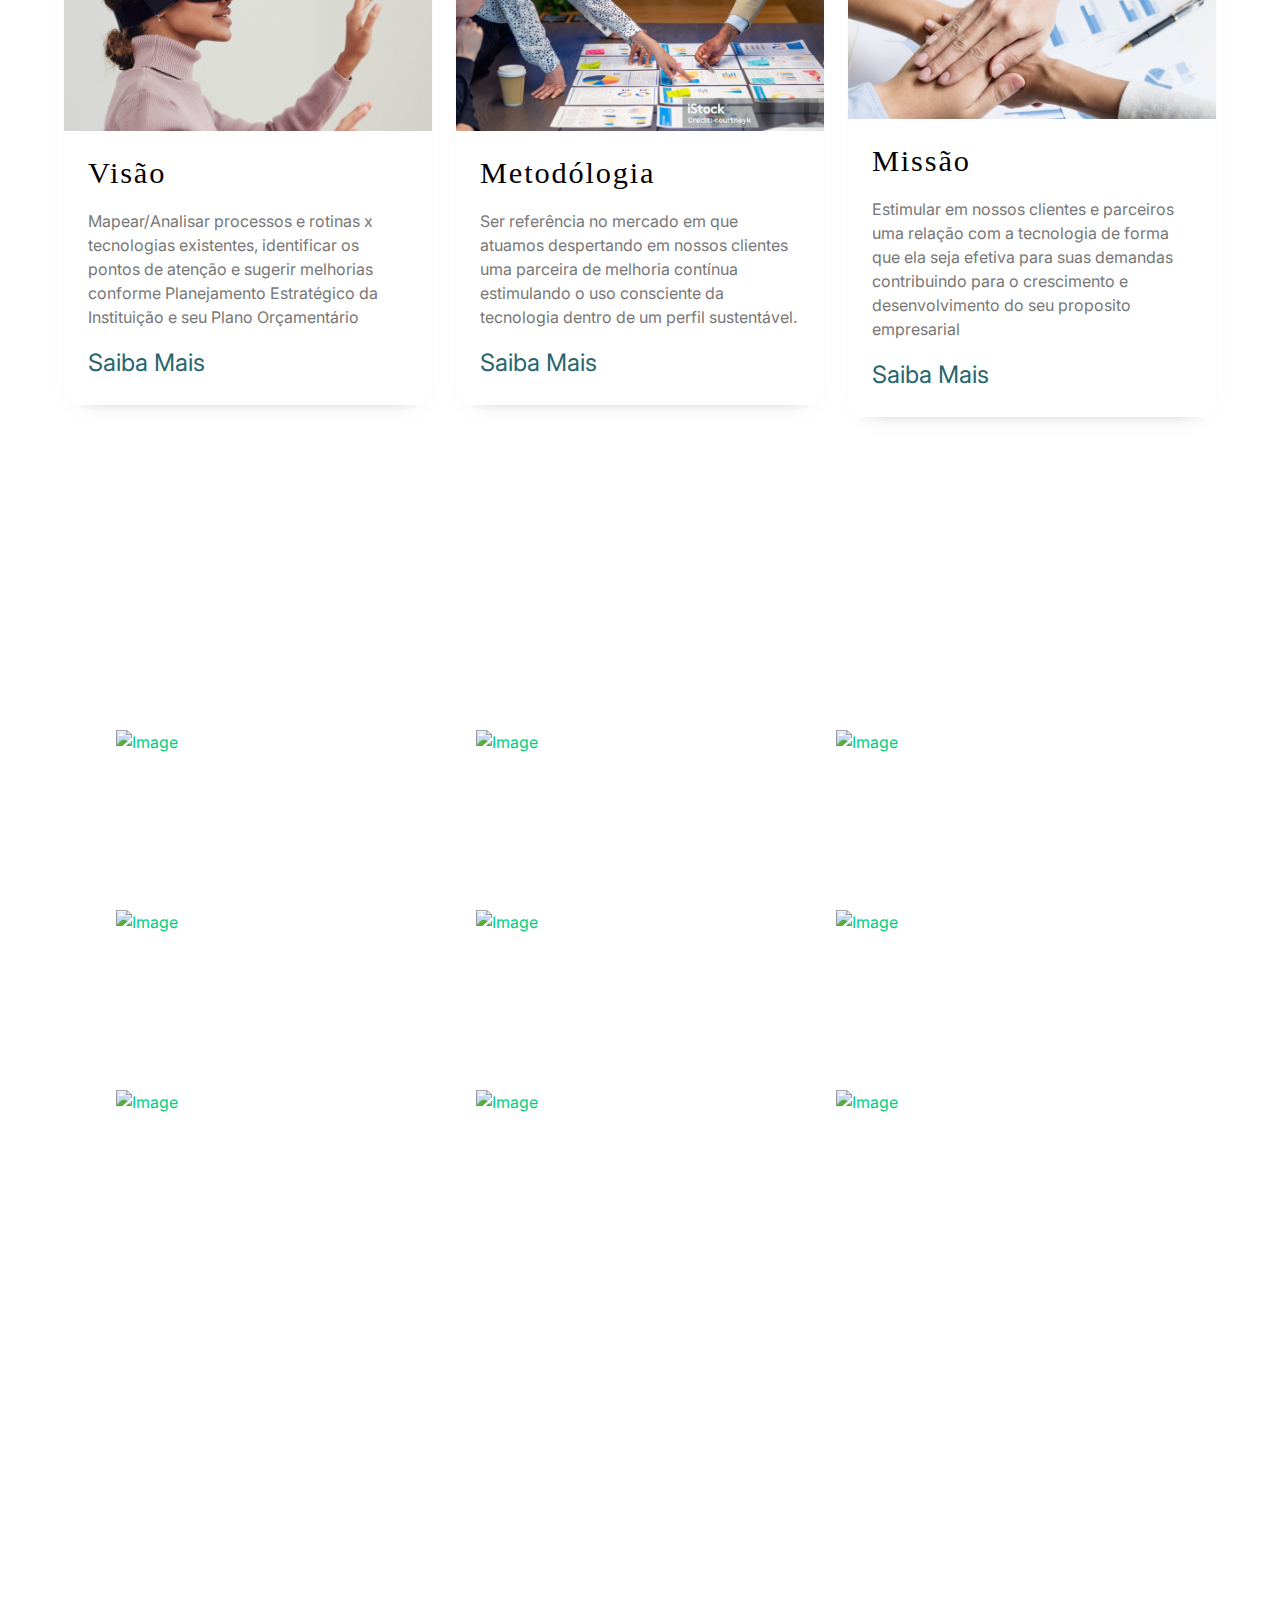
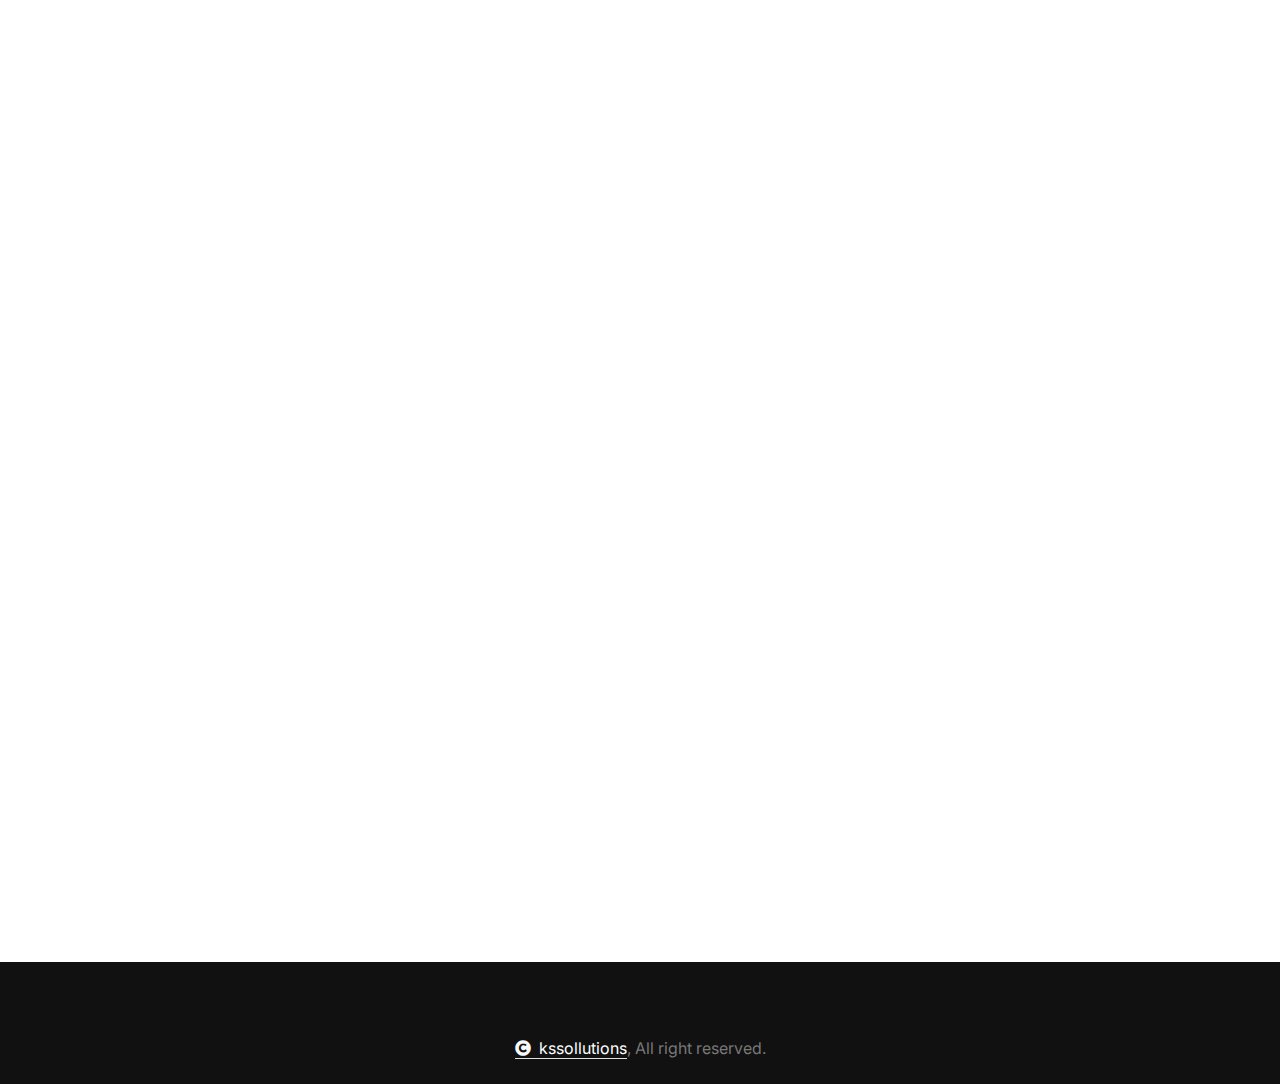
==== commit b41117bb: "Update about.html" ====
--- a/about.html
+++ b/about.html
@@ -76,27 +76,7 @@
                 
                 <button class="navbar-toggler" type="button" data-bs-toggle="collapse" data-bs-target="#navbarCollapse">
                     <span class="fa fa-bars"></span>
-                </button>
-                <div class="collapse navbar-collapse" id="navbarCollapse">
-                    <div class="navbar-nav ms-auto py-0">
-                        <a href="index.html" class="nav-item nav-link active">Home</a>
-                        <a href="about.html" class="nav-item nav-link">Sobre</a>
-                        <a href="service.html" class="nav-item nav-link">Serviços</a>
-                        <a href="blog.html" class="nav-item nav-link">Contato</a>
-                        <div class="nav-item dropdown">
-                            <a href="#" class="nav-link" data-bs-toggle="dropdown">
-                                <span class="dropdown-toggle">Informativos</span>
-                            </a>
-                            <div class="dropdown-menu m-0">
-                                <a href="feature.html" class="dropdown-item">Our Features</a>
-                                <a href="team.html" class="dropdown-item">Our team</a>
-                                <a href="testimonial.html" class="dropdown-item">Testimonial</a>
-                                <a href="offer.html" class="dropdown-item">Our offer</a>
-                                <a href="FAQ.html" class="dropdown-item">FAQs</a>
-                                <a href="404.html" class="dropdown-item">404 Page</a>
-                            </div>
-                        </div>                       
-                    </div>  
+                </button>               
                     <a href="#" class="btn btn-primary rounded-pill py-2 px-4 my-3 my-lg-0 flex-shrink-0">Login</a>
                 </div>
             </nav>
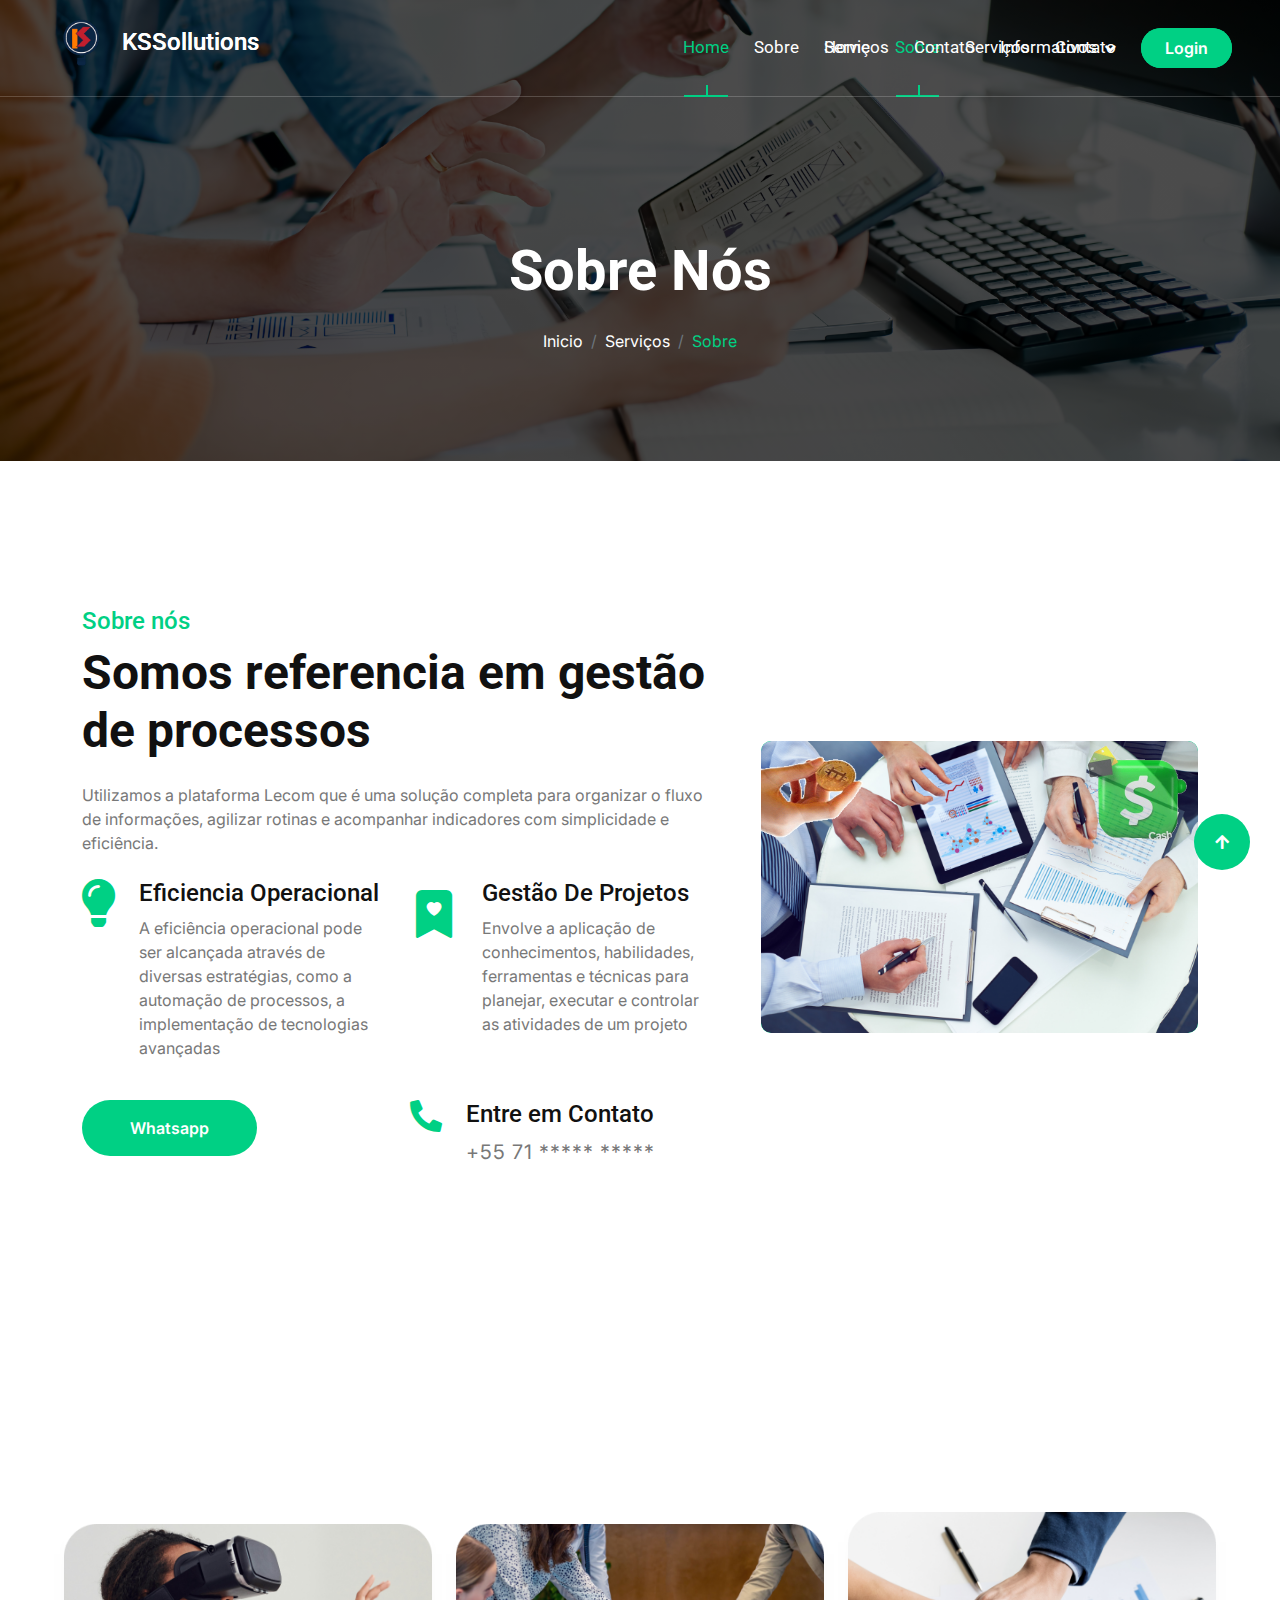
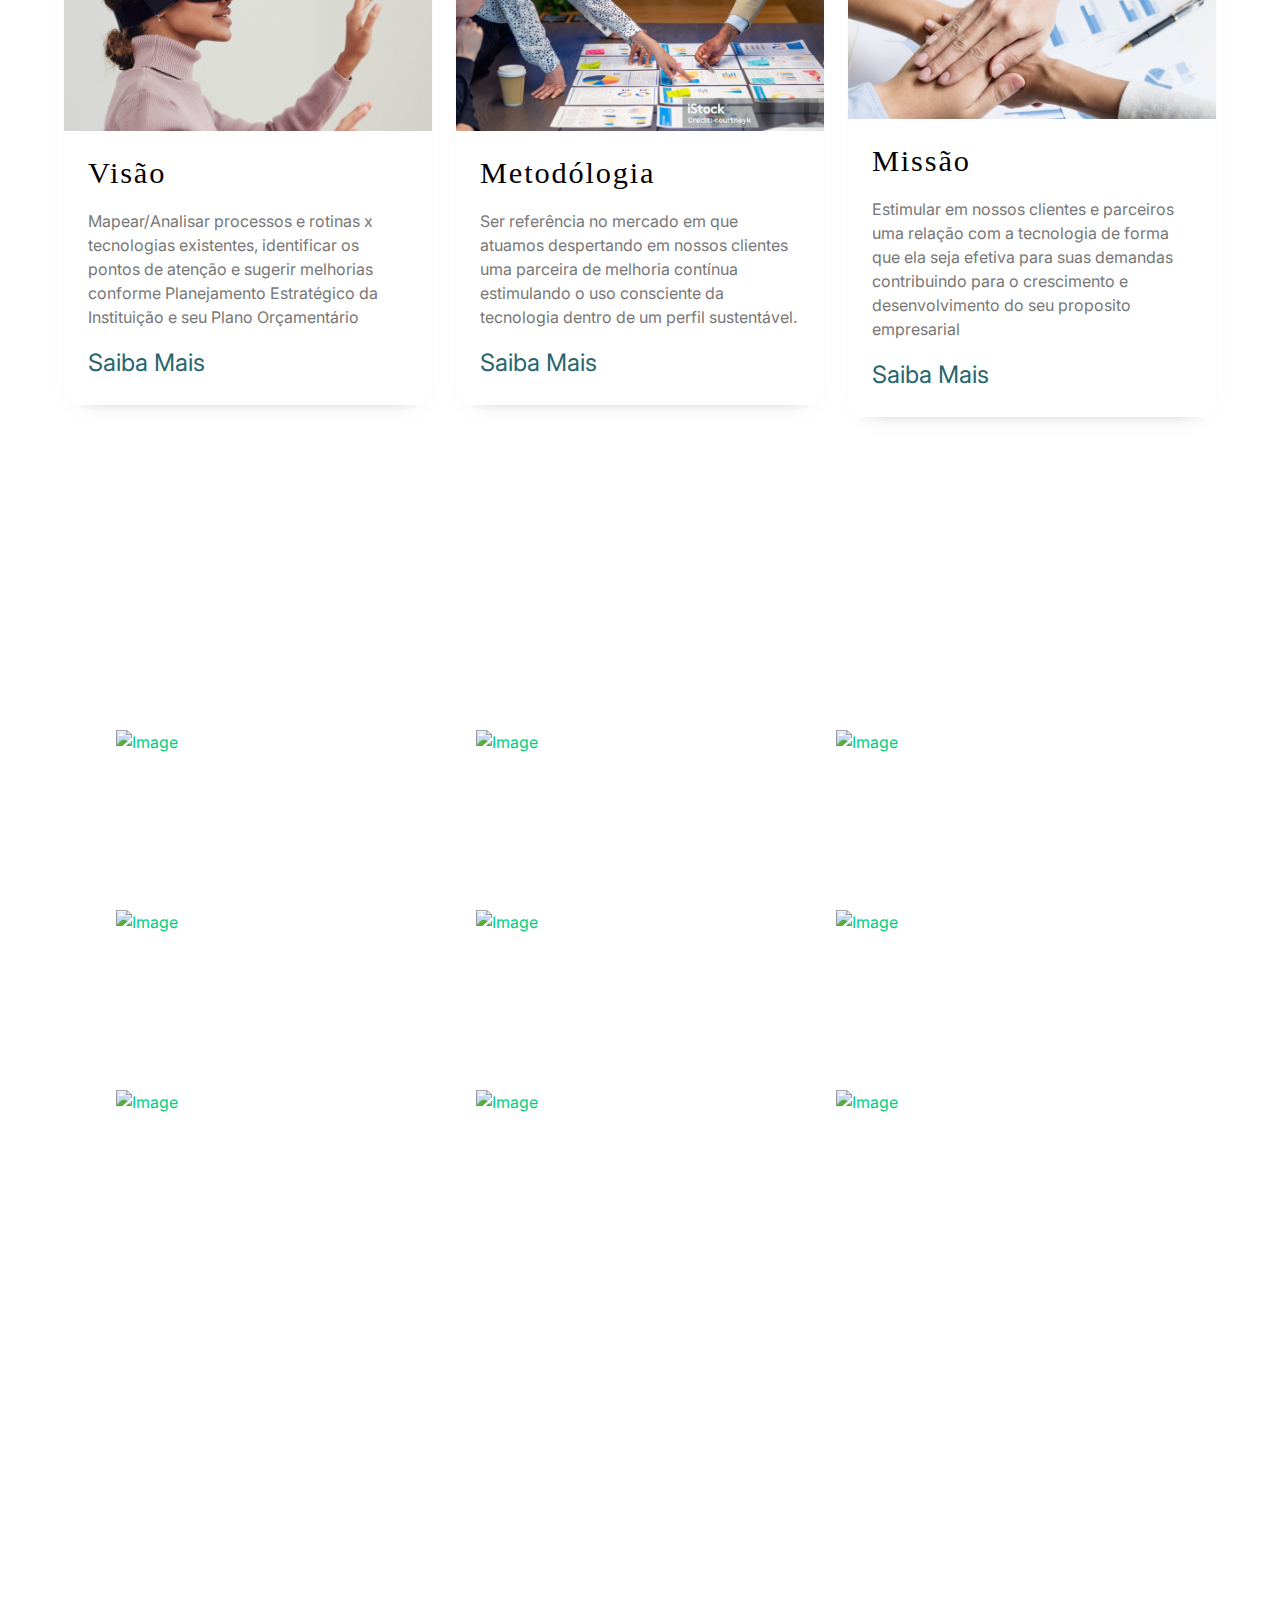
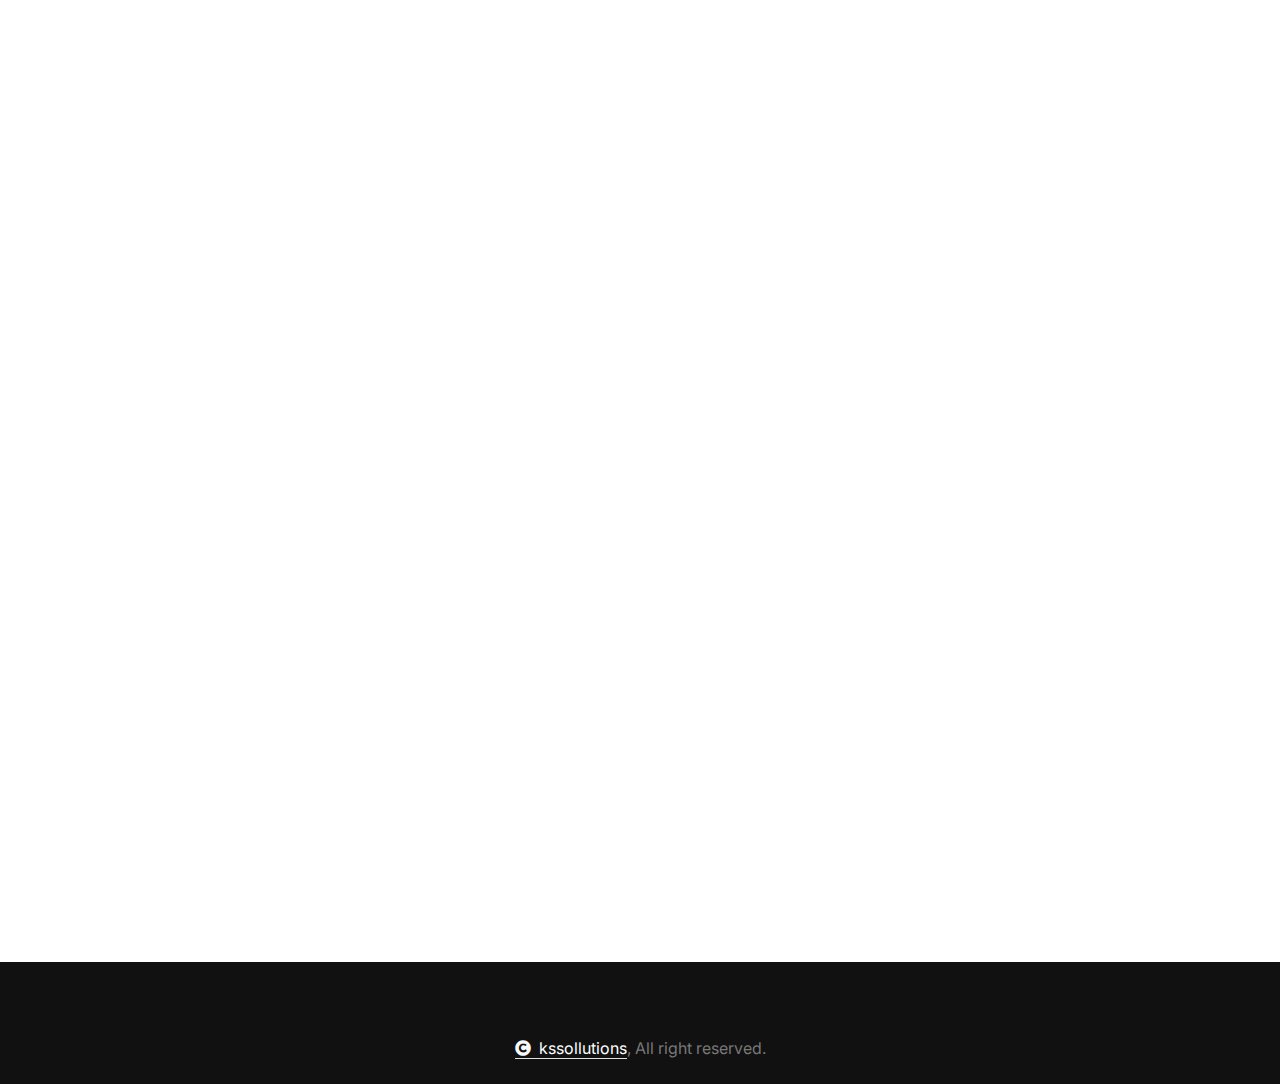
==== commit 752ae2ed: "Update about.html" ====
--- a/about.html
+++ b/about.html
@@ -62,7 +62,7 @@
                       <a href="index.html" class="nav-item nav-link">Home</a>
                       <a href="about.html" class="nav-item nav-link active" >Sobre</a>
                       <a href="service.html" class="nav-item nav-link">Serviços</a>
-                      <a href="contact.html" class="nav-item nav-link">Contato</a>                                      
+                      <a href="contact.html" class="nav-item nav-link">Contato</a>                                   
                   </div>  
                   <a href="#" class="btn btn-primary rounded-pill py-2 px-4 my-3 my-lg-0 flex-shrink-0">Login</a>
               </div>
@@ -76,7 +76,27 @@
                 
                 <button class="navbar-toggler" type="button" data-bs-toggle="collapse" data-bs-target="#navbarCollapse">
                     <span class="fa fa-bars"></span>
-                </button>               
+                </button>
+                <div class="collapse navbar-collapse" id="navbarCollapse">
+                    <div class="navbar-nav ms-auto py-0">
+                        <a href="index.html" class="nav-item nav-link active">Home</a>
+                        <a href="about.html" class="nav-item nav-link">Sobre</a>
+                        <a href="service.html" class="nav-item nav-link">Serviços</a>
+                        <a href="blog.html" class="nav-item nav-link">Contato</a>
+                        <div class="nav-item dropdown">
+                            <a href="#" class="nav-link" data-bs-toggle="dropdown">
+                                <span class="dropdown-toggle">Informativos</span>
+                            </a>
+                            <div class="dropdown-menu m-0">
+                                <a href="feature.html" class="dropdown-item">Our Features</a>
+                                <a href="team.html" class="dropdown-item">Our team</a>
+                                <a href="testimonial.html" class="dropdown-item">Testimonial</a>
+                                <a href="offer.html" class="dropdown-item">Our offer</a>
+                                <a href="FAQ.html" class="dropdown-item">FAQs</a>
+                                <a href="404.html" class="dropdown-item">404 Page</a>
+                            </div>
+                        </div>                       
+                    </div>  
                     <a href="#" class="btn btn-primary rounded-pill py-2 px-4 my-3 my-lg-0 flex-shrink-0">Login</a>
                 </div>
             </nav>
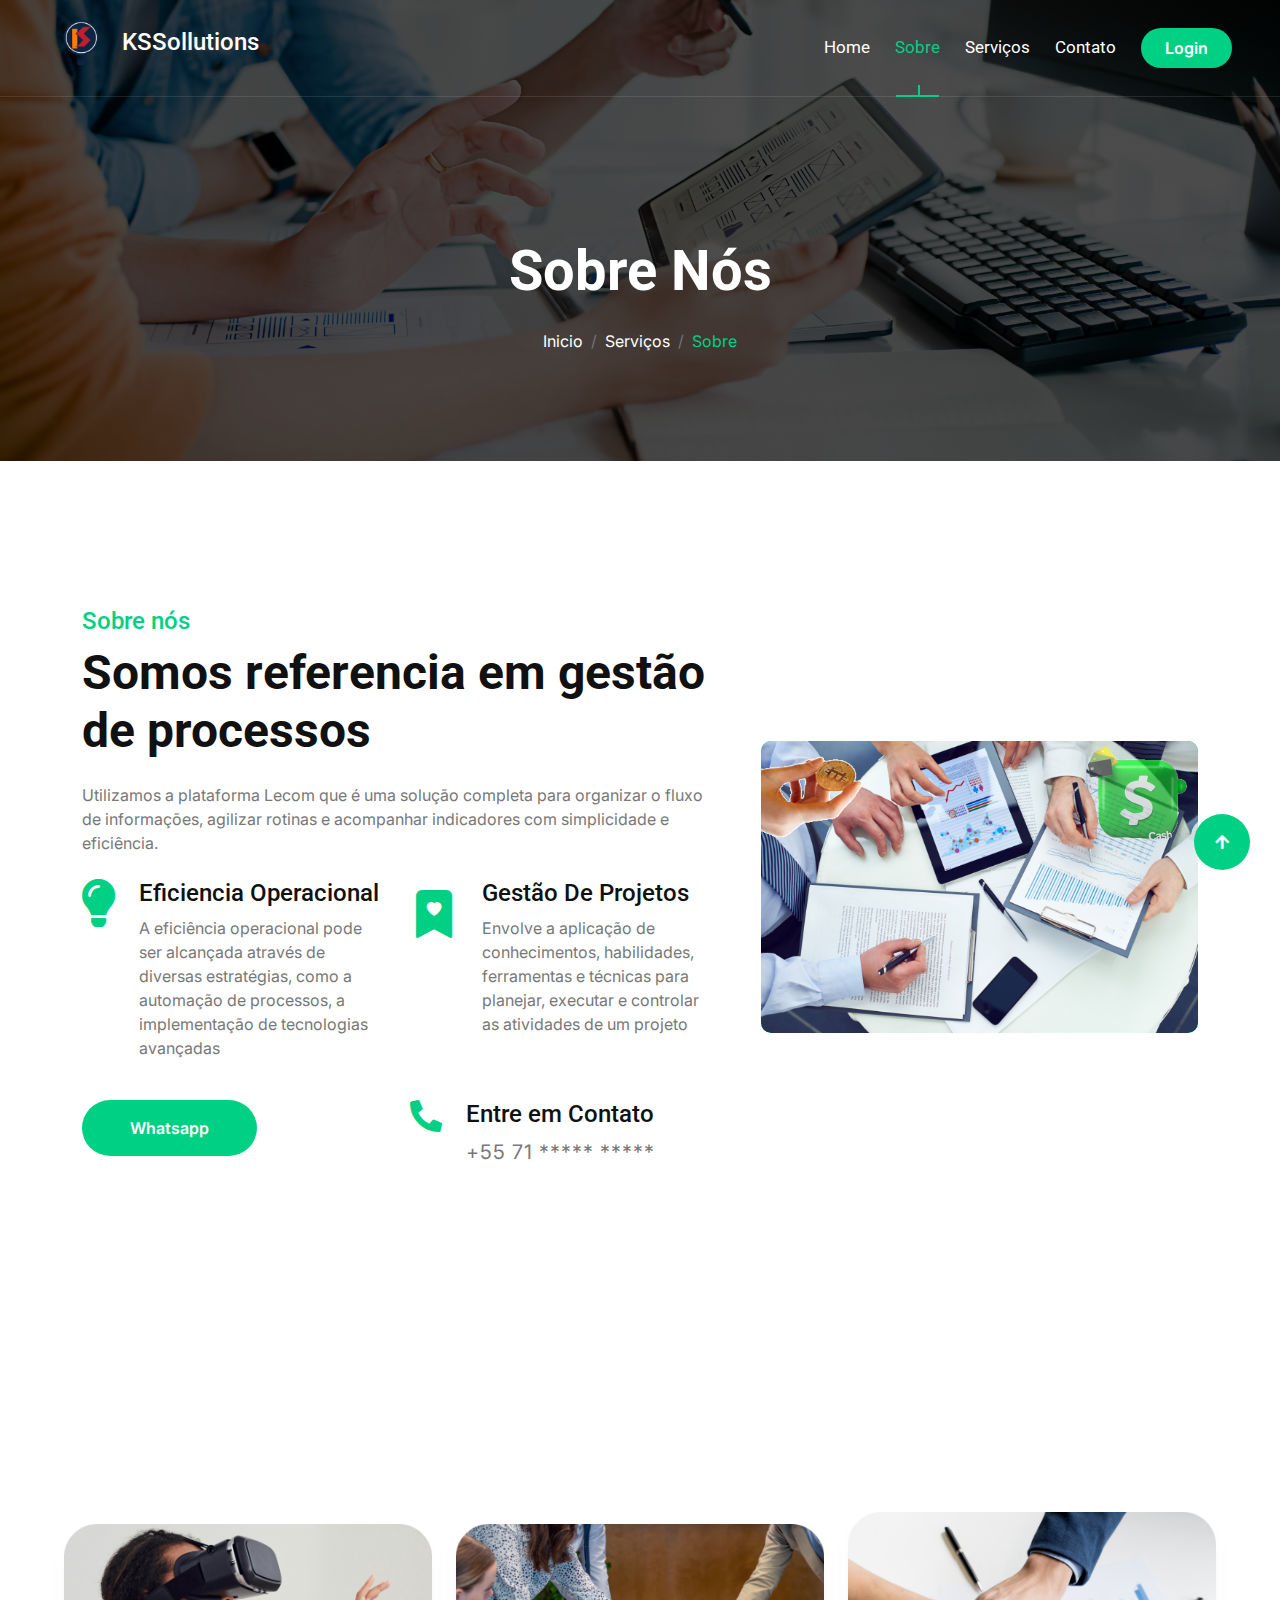
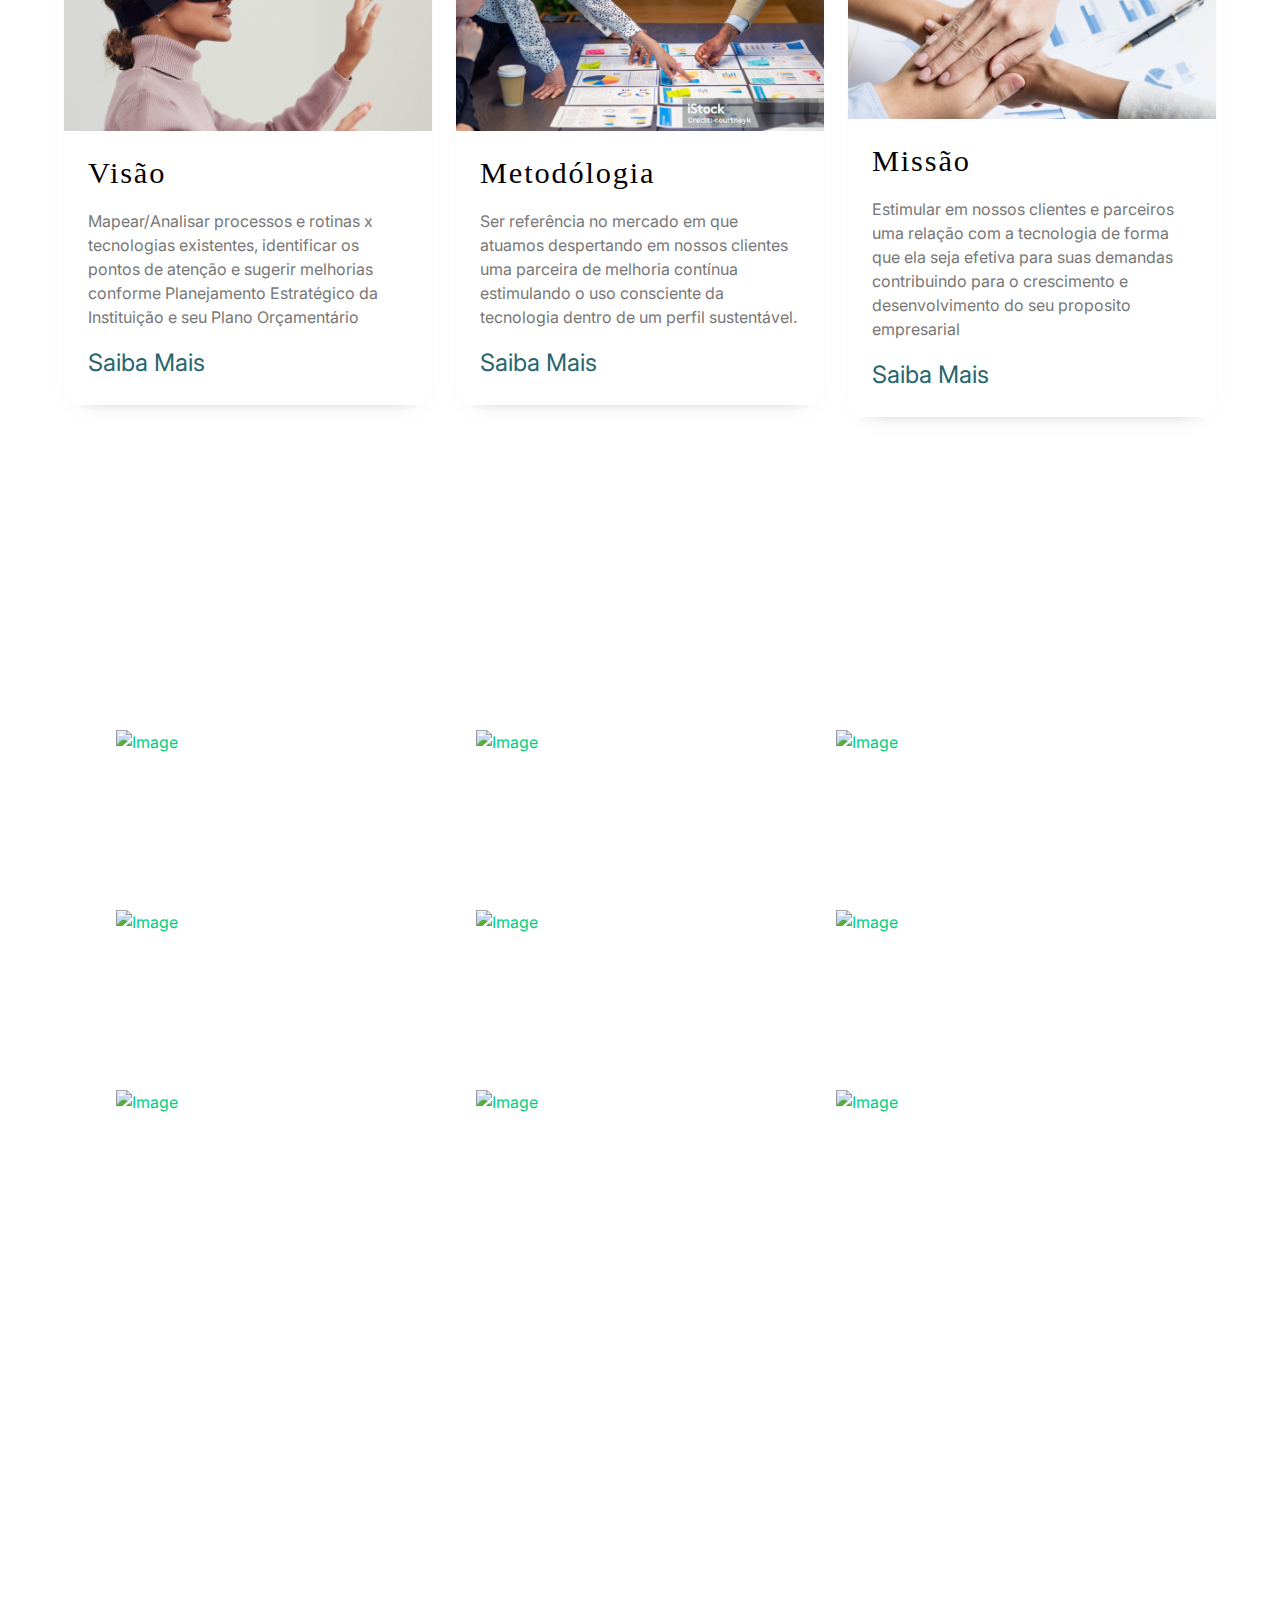
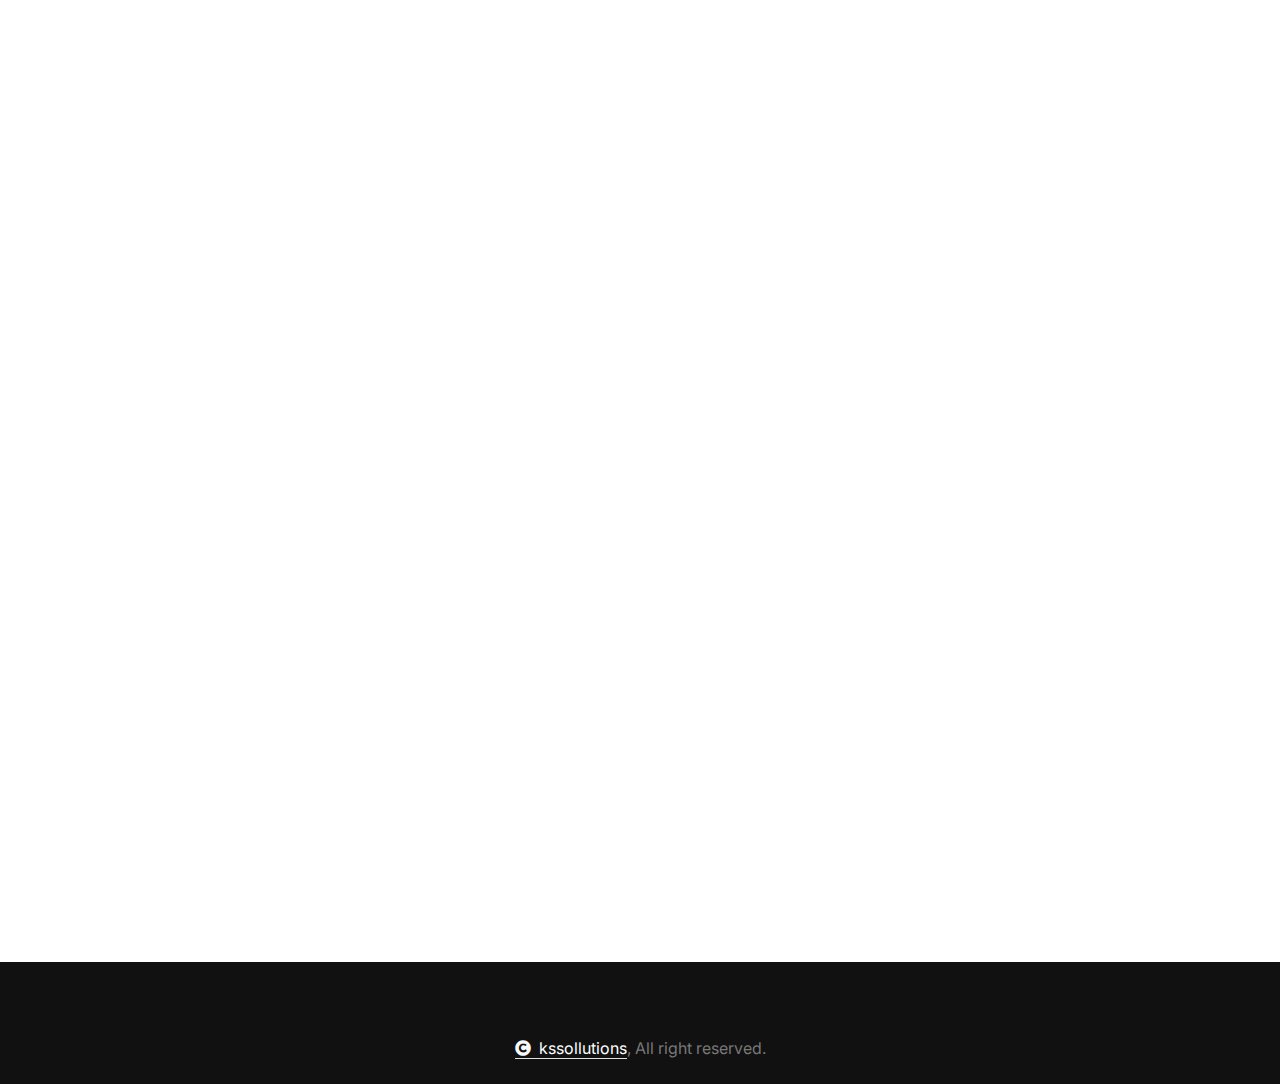
==== commit 55e43ff1: "Update about.html" ====
--- a/about.html
+++ b/about.html
@@ -66,40 +66,7 @@
                   </div>  
                   <a href="#" class="btn btn-primary rounded-pill py-2 px-4 my-3 my-lg-0 flex-shrink-0">Login</a>
               </div>
-            </nav>    
-        <!-- Navbar & Hero Start -->
-        <div class="container-fluid position-relative p-0">
-            <nav class="navbar navbar-expand-lg navbar-light px-4 px-lg-5 py-3 py-lg-0">
-                <a href="" class="navbar-brand p-0">
-                    <h1 class="custom-logo"><img src="img/logoColorida.png" alt="Logo"> KSSollutions</h1>
-                </a>
-                
-                <button class="navbar-toggler" type="button" data-bs-toggle="collapse" data-bs-target="#navbarCollapse">
-                    <span class="fa fa-bars"></span>
-                </button>
-                <div class="collapse navbar-collapse" id="navbarCollapse">
-                    <div class="navbar-nav ms-auto py-0">
-                        <a href="index.html" class="nav-item nav-link active">Home</a>
-                        <a href="about.html" class="nav-item nav-link">Sobre</a>
-                        <a href="service.html" class="nav-item nav-link">Serviços</a>
-                        <a href="blog.html" class="nav-item nav-link">Contato</a>
-                        <div class="nav-item dropdown">
-                            <a href="#" class="nav-link" data-bs-toggle="dropdown">
-                                <span class="dropdown-toggle">Informativos</span>
-                            </a>
-                            <div class="dropdown-menu m-0">
-                                <a href="feature.html" class="dropdown-item">Our Features</a>
-                                <a href="team.html" class="dropdown-item">Our team</a>
-                                <a href="testimonial.html" class="dropdown-item">Testimonial</a>
-                                <a href="offer.html" class="dropdown-item">Our offer</a>
-                                <a href="FAQ.html" class="dropdown-item">FAQs</a>
-                                <a href="404.html" class="dropdown-item">404 Page</a>
-                            </div>
-                        </div>                       
-                    </div>  
-                    <a href="#" class="btn btn-primary rounded-pill py-2 px-4 my-3 my-lg-0 flex-shrink-0">Login</a>
-                </div>
-            </nav>
+            </nav>           
 
             <!-- Header Start -->
             <div class="container-fluid bg-breadcrumb">
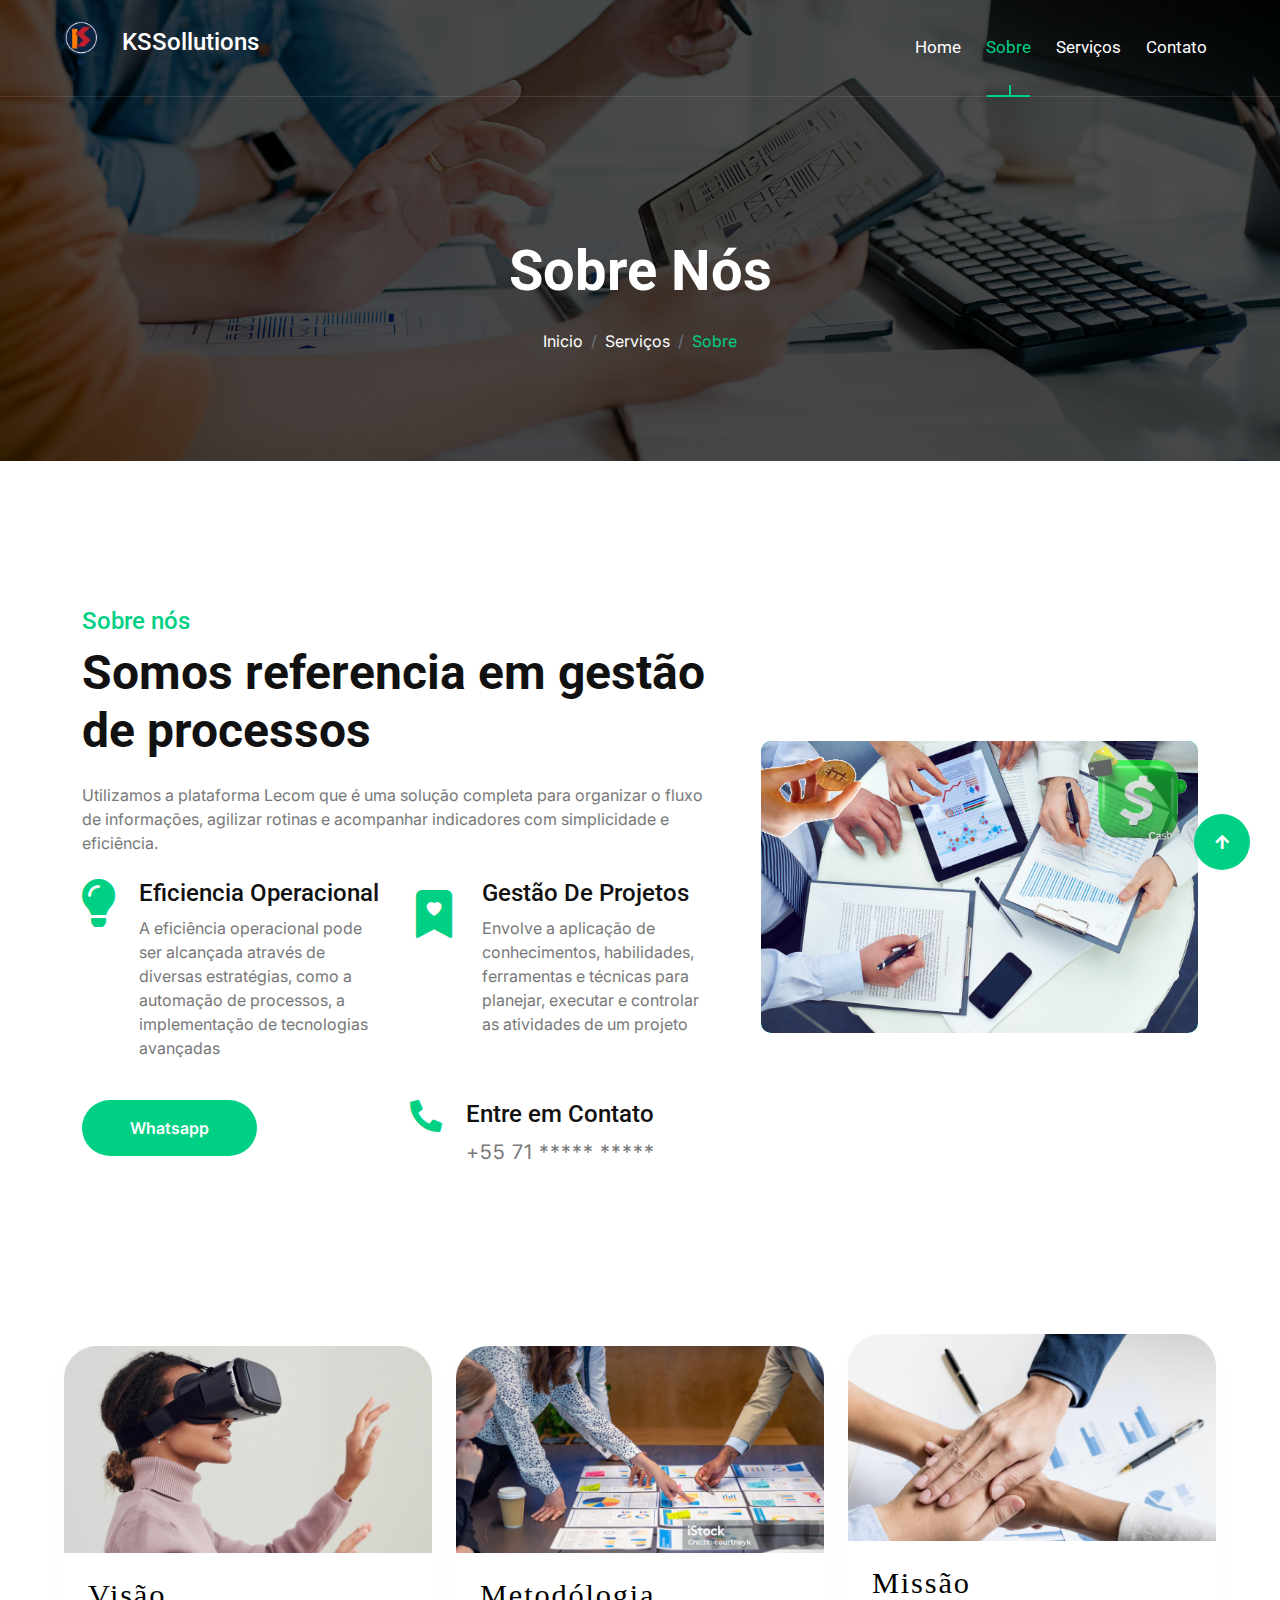
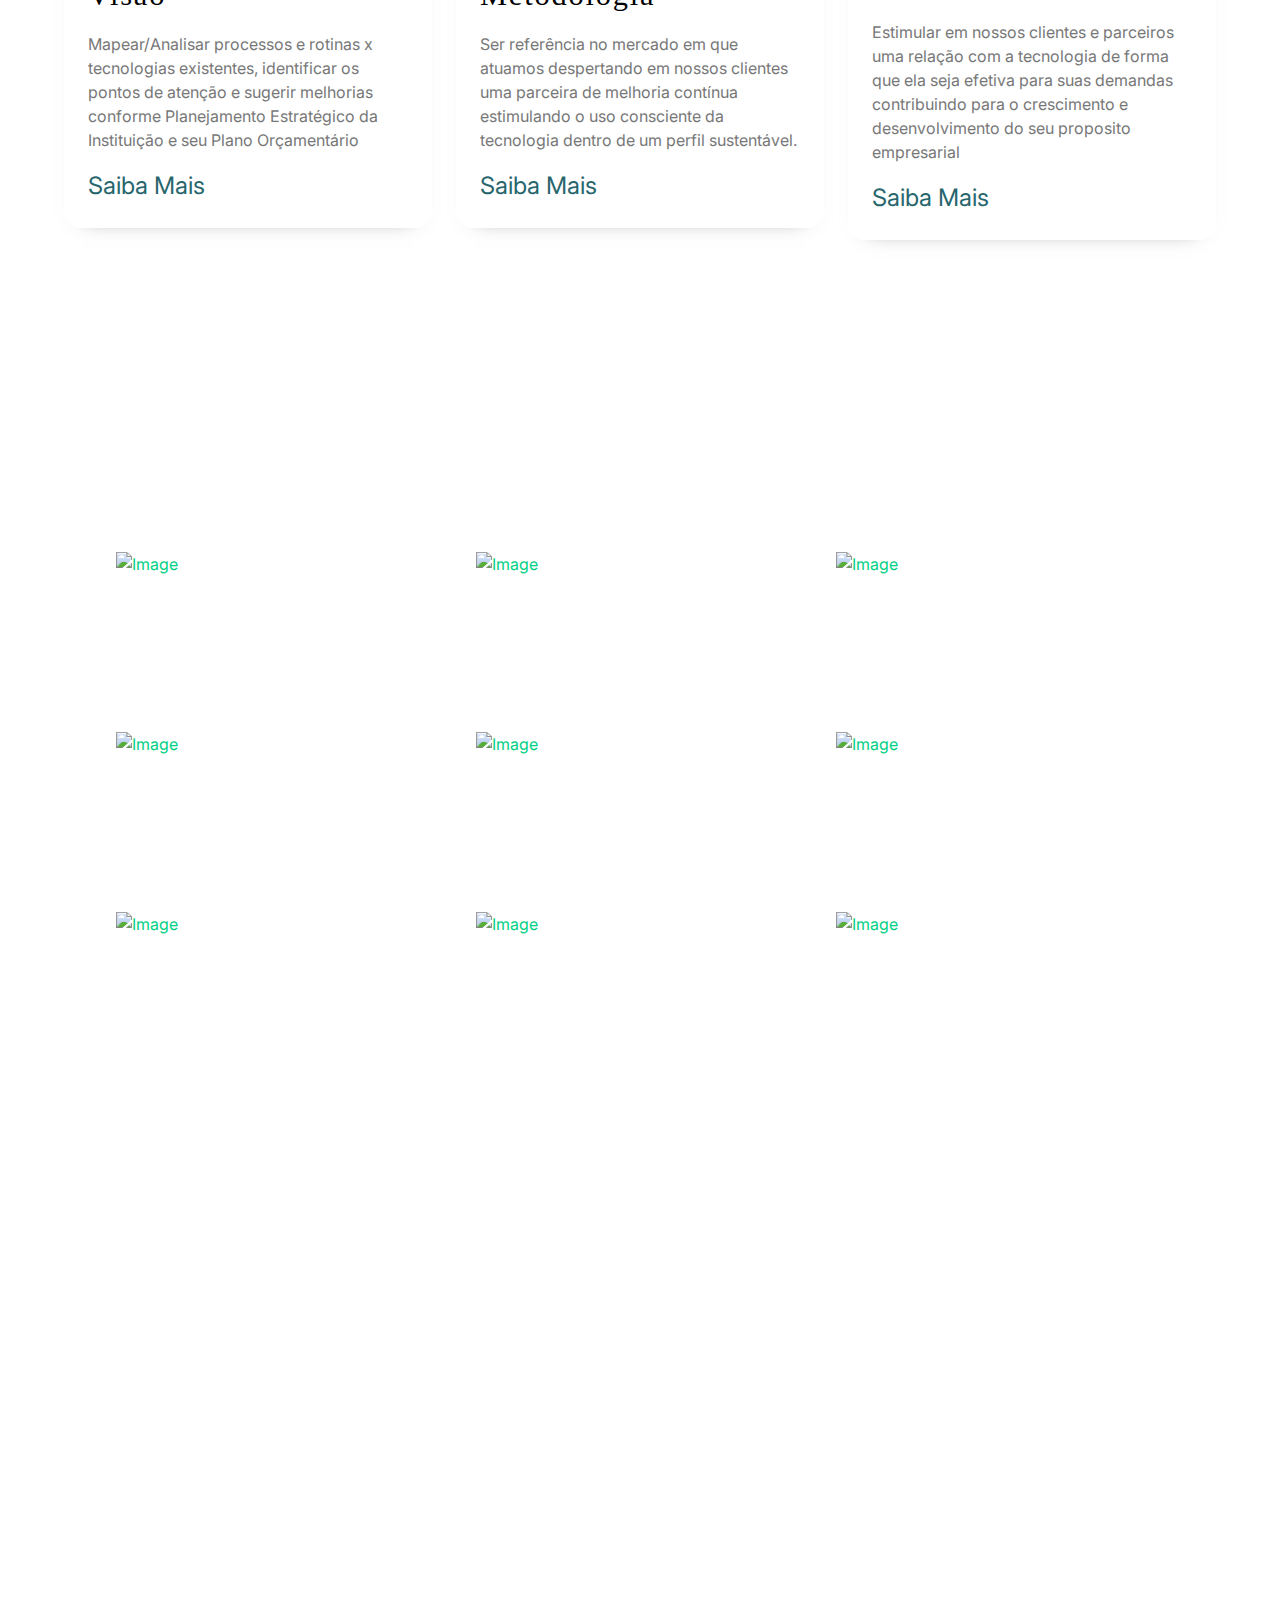
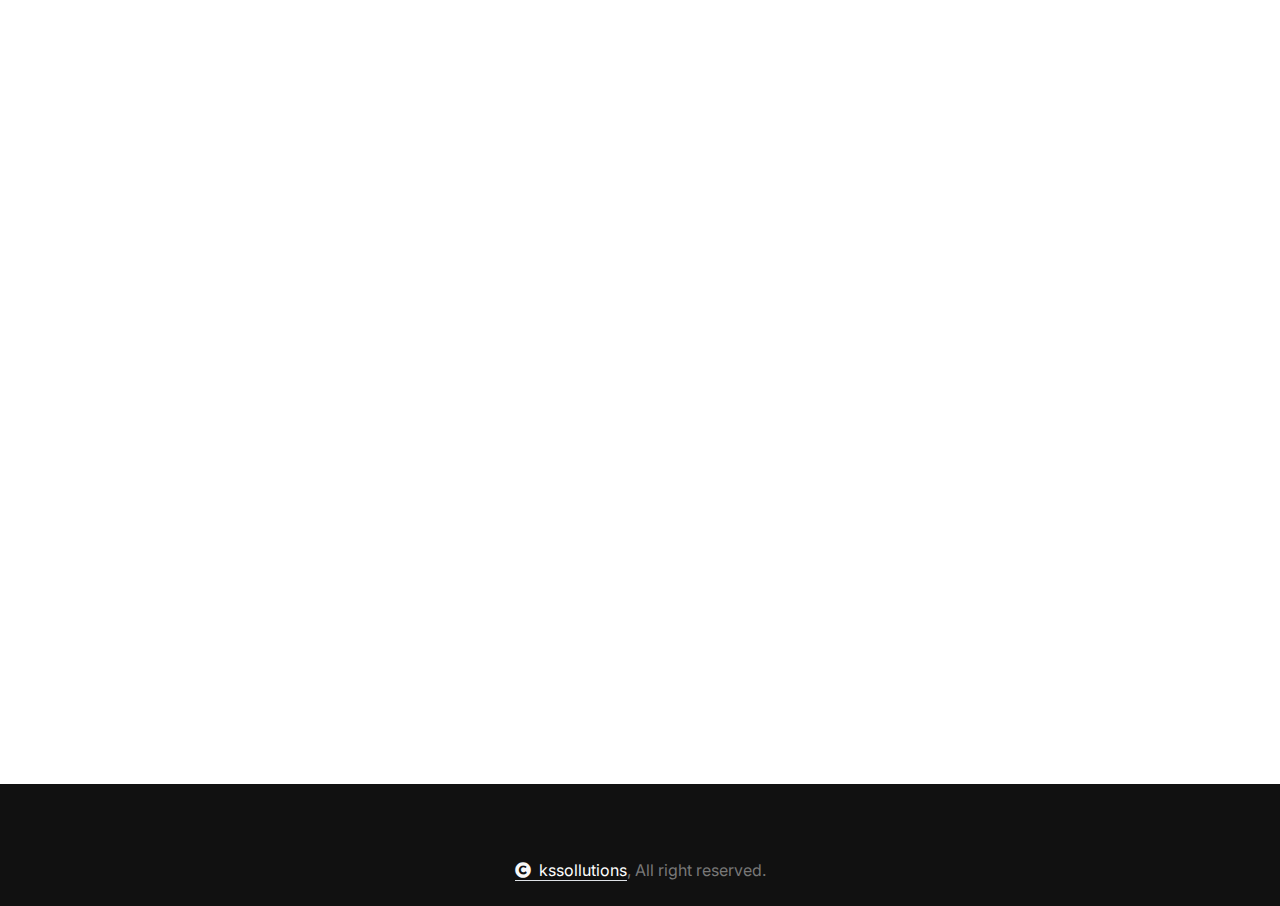
==== commit 38deabd9: "Atualização nas imagens e ajustes na interfaçe mobile" ====
--- a/about.html
+++ b/about.html
@@ -3,7 +3,7 @@
 
     <head>
         <meta charset="utf-8">
-        <title>Stocker - Stock Market Website Template</title>
+       <title>KS-Sollutions</title>
         <meta content="width=device-width, initial-scale=1.0" name="viewport">
         <meta content="" name="keywords">
         <meta content="" name="description">
@@ -63,10 +63,10 @@
                       <a href="about.html" class="nav-item nav-link active" >Sobre</a>
                       <a href="service.html" class="nav-item nav-link">Serviços</a>
                       <a href="contact.html" class="nav-item nav-link">Contato</a>                                   
-                  </div>  
-                  <a href="#" class="btn btn-primary rounded-pill py-2 px-4 my-3 my-lg-0 flex-shrink-0">Login</a>
-              </div>
-            </nav>           
+                  </div>                   
+              </div>
+            </nav>    
+        <!-- Navbar & Hero Start -->       
 
             <!-- Header Start -->
             <div class="container-fluid bg-breadcrumb">
@@ -156,28 +156,27 @@
 
      <!--Para Mobile O que Fazemos-->
 
-     <p class="title-WhatWeDo">O que fazemos?</p>
+     <h1 class="title-WhatWeDo display-5">O que fazemos?</h1>
      <div class="card-WhatWeDo">     
      <img src="img/oQueFazemos.png" alt="">
-     <p>Mapear/Analisar processos e rotinas x tecnologias existentes, identificar os pontos de atenção e sugerir melhorias conforme Planejamento Estratégico da Instituição e seu Plano Orçamentário
+     <p class="mobile-info">Mapear/Analisar processos e rotinas x tecnologias existentes, identificar os pontos de atenção e sugerir melhorias conforme Planejamento Estratégico da Instituição e seu Plano Orçamentário
        </p>
-       <button class="btn-WhatWeDo"><a href="#" class="myButton">Sobre mim</a></button>
-       <button class="btn-WhatWeDo" ><a href="#" class="myButton">Sobre mim</a></button>
+       <button class="btn-WhatWeDo"><a href="#" class="myButton">Sobre mim</a></button>      
      </div>
        <!--Para Mobile O que Fazemos-->
 
-       <div class="container-fluid feature pb-5">
+       <div class="container-fluid feature">
             <div class="container">
-                <div class="text-center mx-auto pb-5 wow fadeInUp" data-wow-delay="0.2s" style="max-width: 800px;">
-                    <h1 class="display-5 mb-4">Nossos Ideais</h1>
+                <div class="text-center mx-auto wow fadeInUp" data-wow-delay="0.2s" style="max-width: 800px;">
+                    <h1 class="title-WhatWeDo display-5">Nossos Ideais</h1>
                 </div>
             </div>
        </div>      
      
        <div class="Heading-ideiaMobile">
          <img src="img/mobileMulherOculosVR.png" alt="">
-       <h2>Visão</h2>
-       <p>
+       <h2 class="py-5">Visão</h2>
+       <p class="mobile-info">
          Mapear/Analisar processos e rotinas x tecnologias existentes, identificar os pontos de atenção e sugerir melhorias conforme Planejamento Estratégico da Instituição e seu Plano Orçamentário
        </p>
        <a href="#" class="read-more">
@@ -189,7 +188,7 @@
 
    <img src="img/mobile-oQueFazemos.png" alt="">
  <h2>Metodólogia</h2>
- <p>
+ <p class="mobile-info">
    Ser referência no mercado em que atuamos despertando em nossos clientes uma parceira de melhoria contínua estimulando o uso consciente da tecnologia dentro de um perfil sustentável.
  </p>
  <a href="#" class="read-more">
@@ -199,7 +198,7 @@
 <div class="Heading-ideiaMobile">
  <img src="img/mobile-maosEquipe.png" alt="">
 <h2>Missão</h2>
-<p>
+<p class="mobile-info">
  Estimular em nossos clientes e parceiros uma relação com a tecnologia de forma que ela seja efetiva para suas demandas contribuindo para o crescimento e desenvolvimento do seu proposito empresarial
 </p>
 <a href="#" class="read-more">
--- a/css/style.css
+++ b/css/style.css
@@ -227,7 +227,20 @@
     padding-top: 0.5rem !important; 
     padding-bottom: 0.5rem !important;
 }
-}
+
+
+@media (min-width: 535px) {  
+.py-md-5 {
+  padding-top: 45rem !important;
+  padding-bottom: 35rem !important;
+}
+
+}
+}
+
+
+
+
 
 @media (min-width: 992px) {
     .navbar .nav-item .dropdown-menu {
@@ -1444,15 +1457,29 @@
         text-align: center;
         font-size: 2rem;
         color: var(--card-h1-destaque);
+        padding-top: 15px;
       
       }
       .Heading-ideiaMobile a{   
-        font-size: 1.5rem;
-       
+        
+       display: block;
       
       }
-  
-  
+
+      .Heading-ideiaMobile img{
+        height: 300px;
+      }
+  
+      .mobile-info{
+        padding-top: 15px;
+      }
+  
+      .align-items-center {
+        display: flex
+    ;
+        justify-content: center;
+        align-items: center !important;
+    }
   
   
     /*Heading-ideiaMobile*/
@@ -1698,6 +1725,7 @@
           aspect-ratio: 1;
           object-fit: cover;
         }
+
         
      
       }
@@ -2082,10 +2110,32 @@
   
 
   /*Contact*/
-
-.py-md-5{padding-top:27rem!important;padding-bottom:35rem!important}
-
-
+/* Para desktop */
+.py-md-5 {
+  padding-top: 25rem !important;
+  padding-bottom: 35rem !important;
+}
+
+/* Para dispositivos móveis (Referente a contatos) */
+@media (max-width: 768px) {
+  .py-md-5 {
+      padding-top: 45rem !important;
+      padding-bottom: 47rem !important;
+  }
+  .py-5 {
+    padding-top: 0rem !important;
+    padding-bottom: 0rem !important;
+}
+  .container{
+    margin-top: 5px;
+  }
+  .title-WhatWeDo {
+    font-family: 'ROBOTO';
+    font-size: 2rem;
+    padding: 1rem;
+}
+}
+/*Contact*/
 
 
 .b24-widget-button-inner-container{
